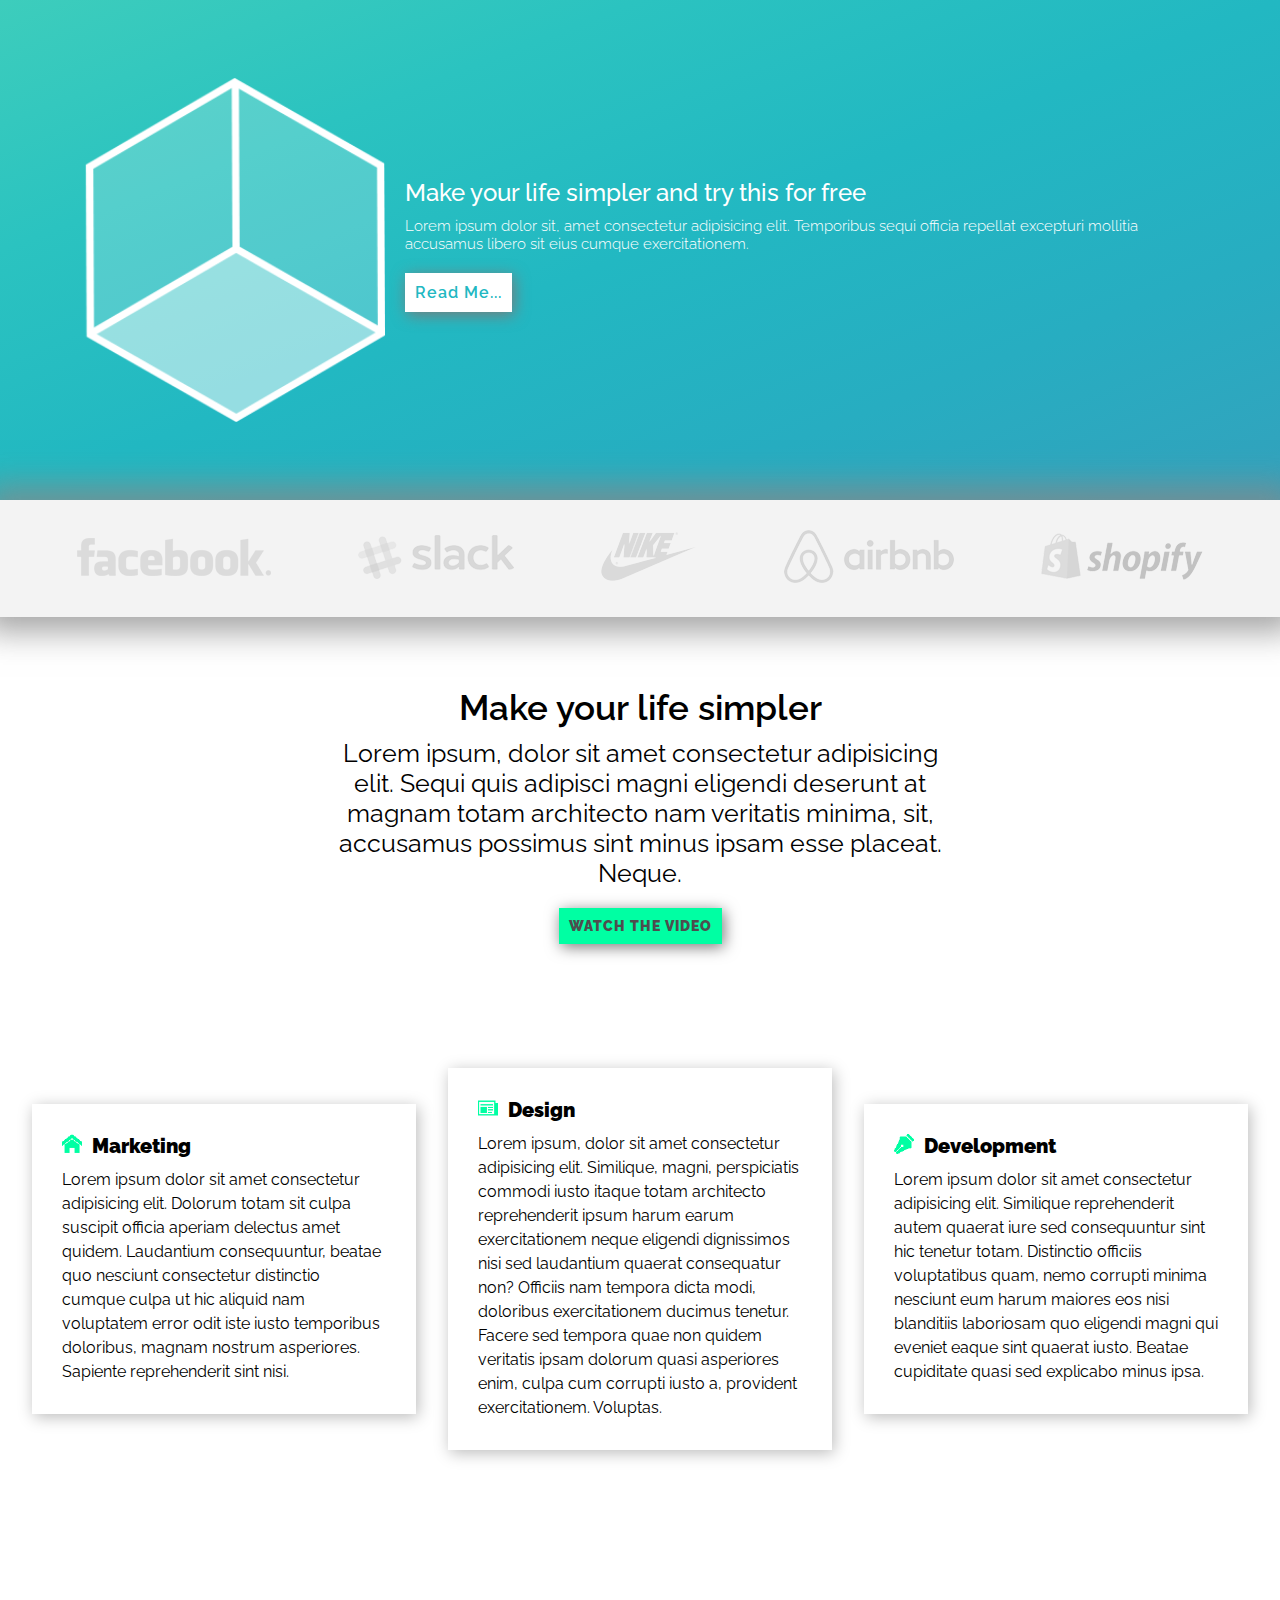
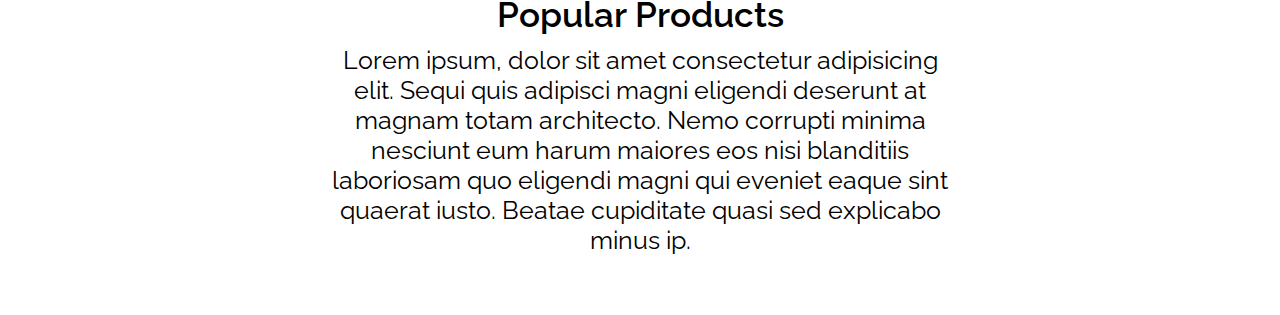
==== index.html @ bd908bde "teahoo" ====
<!DOCTYPE html>
<html lang="en">
  <head>
    <meta charset="UTF-8" />
    <meta name="viewport" content="width=device-width, initial-scale=1.0" />
    <meta http-equiv="X-UA-Compatible" content="ie=edge" />
    <link rel="stylesheet" href="css/style.css" />
    <link
      href="https://fonts.googleapis.com/css?family=Raleway:300,400,400i,500"
      rel="stylesheet"
    />
    <title>Projekt Cube</title>
  </head>
  <body>
    <header class="container-fluid header-main-fluid">
      <div class="container header-main">
        <img src="img/cube.png" alt="Cube" />
        <div class="inner-main">
          <h2>Make your life simpler and try this for free</h2>
          <p>
            Lorem ipsum dolor sit, amet consectetur adipisicing elit. Temporibus
            sequi officia repellat excepturi mollitia accusamus libero sit eius
            cumque exercitationem.
          </p>
          <a href="#">Read Me...</a>
        </div>
      </div>
    </header>

    <section class="adv">
        <a href="#">
          <img src="img/client_1.png" alt="logo1" />
        </a>
        <a href="#">
          <img src="img/client_2.png" alt="logo2" />
        </a>
        <a href="#">
          <img src="img/client_3.png" alt="logo3" />
        </a>
        <a href="#">
          <img src="img/client_4.png" alt="logo4" />
        </a>
        <a href="#">
          <img src="img/client_5.png" alt="logo5" />
        </a>
    </section>

    <section class="bio">
      <div>
        <h2>Make your life simpler</h2>
        <p>
          Lorem ipsum, dolor sit amet consectetur adipisicing elit. Sequi quis adipisci magni eligendi deserunt at magnam totam architecto nam veritatis minima, sit, accusamus possimus sint minus ipsam esse placeat. Neque.
        </p>
        <a href="#">Watch the video</a>
      </div>
    </section>

    <section class="posts">
      <div>
        <img src="icons/SVG/home.png" alt="home">
        <h2>Marketing</h2>
        <p>Lorem ipsum dolor sit amet consectetur adipisicing elit. Dolorum totam sit culpa suscipit officia aperiam delectus amet quidem. Laudantium consequuntur, beatae quo nesciunt consectetur distinctio cumque culpa ut hic aliquid nam voluptatem error odit iste iusto temporibus doloribus, magnam nostrum asperiores. Sapiente reprehenderit sint nisi.
        </p>
      </div>
      <div>
        <img src="icons/SVG/newspaper.png" alt="gazeta">
        <h2>Design</h2>
        <p>Lorem ipsum, dolor sit amet consectetur adipisicing elit. Similique, magni, perspiciatis commodi iusto itaque totam architecto reprehenderit ipsum harum earum exercitationem neque eligendi dignissimos nisi sed laudantium quaerat consequatur non? Officiis nam tempora dicta modi, doloribus exercitationem ducimus tenetur. Facere sed tempora quae non quidem veritatis ipsam dolorum quasi asperiores enim, culpa cum corrupti iusto a, provident exercitationem. Voluptas.
        </p>
      </div>
      <div>
        <img src="icons/SVG/pen.png" alt="pioro">
        <h2>Development</h2>
        <p>Lorem ipsum dolor sit amet consectetur adipisicing elit. Similique reprehenderit autem quaerat iure sed consequuntur sint hic tenetur totam. Distinctio officiis voluptatibus quam, nemo corrupti minima nesciunt eum harum maiores eos nisi blanditiis laboriosam quo eligendi magni qui eveniet eaque sint quaerat iusto. Beatae cupiditate quasi sed explicabo minus ipsa.
        </p>
      </div>
    </section>

    <section class="products">
      <div>
        <h2>Popular Products</h2>
        <p>
          Lorem ipsum, dolor sit amet consectetur adipisicing elit. Sequi quis adipisci magni eligendi deserunt at magnam totam architecto. Nemo corrupti minima nesciunt eum harum maiores eos nisi blanditiis laboriosam quo eligendi magni qui eveniet eaque sint quaerat iusto. Beatae cupiditate quasi sed explicabo minus ip.
        </p>
      </div>
    </section>
  </body>
</html>
---- css/style.css ----
* {
  margin: 0;
  padding: 0;
  -webkit-box-sizing: border-box;
          box-sizing: border-box;
}

.container-fluid {
  width: 100%;
}

.container {
  width: 100%;
  margin: 0 auto;
}

.hidden-xs {
  display: none;
}

.header-main-fluid {
  width: 100%;
  background-image: -webkit-gradient(linear, left top, right bottom, from(#3dcdbc), color-stop(#2bc3c0), color-stop(#22b8c2), color-stop(#27adc1), to(#33a2bd));
  background-image: linear-gradient(to right bottom, #3dcdbc, #2bc3c0, #22b8c2, #27adc1, #33a2bd);
}

.header-main {
  display: -webkit-box;
  display: -ms-flexbox;
  display: flex;
  -webkit-box-orient: vertical;
  -webkit-box-direction: normal;
      -ms-flex-direction: column;
          flex-direction: column;
  -webkit-box-align: center;
      -ms-flex-align: center;
          align-items: center;
  -webkit-box-pack: center;
      -ms-flex-pack: center;
          justify-content: center;
  padding: 0 15px;
}

.header-main img {
  width: 80%;
  max-width: 300px;
}

.header-main .inner-main {
  display: -webkit-box;
  display: -ms-flexbox;
  display: flex;
  -webkit-box-orient: vertical;
  -webkit-box-direction: normal;
      -ms-flex-direction: column;
          flex-direction: column;
  -webkit-box-align: center;
      -ms-flex-align: center;
          align-items: center;
}

.header-main .inner-main > h2 {
  margin-top: 10px;
  font-family: "Raleway", sans-serif;
  color: white;
  text-align: center;
  font-weight: 500;
  font-size: 24px;
}

.header-main .inner-main > p {
  margin-top: 10px;
  font-family: "Raleway", sans-serif;
  color: white;
  text-align: center;
  font-weight: 300;
  font-size: 15px;
}

.header-main .inner-main > a {
  display: inline-block;
  margin-bottom: 20px;
  padding: 10px;
  text-decoration: none;
  font-family: "Raleway", sans-serif;
  font-weight: 600;
  letter-spacing: 1px;
  background-color: white;
  color: #22b8c2;
  margin-top: 20px;
  -webkit-box-shadow: 2px 3px 15px 0px #7a7a7a;
          box-shadow: 2px 3px 15px 0px #7a7a7a;
  -webkit-transition: 0s;
  transition: 0s;
}

.adv {
  background-color: #f3f3f3;
  display: -webkit-box;
  display: -ms-flexbox;
  display: flex;
  -webkit-box-orient: horizontal;
  -webkit-box-direction: normal;
      -ms-flex-direction: row;
          flex-direction: row;
  -ms-flex-wrap: wrap;
      flex-wrap: wrap;
  -webkit-box-pack: space-evenly;
      -ms-flex-pack: space-evenly;
          justify-content: space-evenly;
  -webkit-box-align: center;
      -ms-flex-align: center;
          align-items: center;
  padding: 20px 0px;
  -webkit-box-shadow: 0px 0px 30px 15px rgba(136, 136, 136, 0.75);
          box-shadow: 0px 0px 30px 15px rgba(136, 136, 136, 0.75);
}

.adv > a {
  text-decoration: none;
  -webkit-transition: 0.2s;
  transition: 0.2s;
  padding: 10px;
  border-radius: 5px;
}

.bio > div {
  display: -webkit-box;
  display: -ms-flexbox;
  display: flex;
  -webkit-box-orient: vertical;
  -webkit-box-direction: normal;
      -ms-flex-direction: column;
          flex-direction: column;
  -webkit-box-pack: center;
      -ms-flex-pack: center;
          justify-content: center;
  -webkit-box-align: center;
      -ms-flex-align: center;
          align-items: center;
  background-color: transparent;
  margin: 60px 80px;
}

.bio > div > h2 {
  margin-top: 10px;
  font-family: "Raleway", sans-serif;
  color: black;
  text-align: center;
  font-weight: 600;
  font-size: 18px;
}

.bio > div > p {
  margin-top: 10px;
  font-family: "Raleway", sans-serif;
  color: black;
  text-align: center;
  font-weight: 400;
  font-size: 12px;
}

.bio > div > a {
  display: inline-block;
  margin-bottom: 20px;
  padding: 10px;
  text-decoration: none;
  font-family: "Raleway", sans-serif;
  font-weight: 1000;
  letter-spacing: 1px;
  font-size: 14px;
  background-color: #00ffa3;
  color: #4e4e4e;
  margin-top: 20px;
  text-transform: uppercase;
  -webkit-box-shadow: 2px 3px 15px 0px #7a7a7a;
          box-shadow: 2px 3px 15px 0px #7a7a7a;
  text-align: center;
  -webkit-transition: 0s;
  transition: 0s;
}

.posts {
  display: -webkit-box;
  display: -ms-flexbox;
  display: flex;
  -webkit-box-orient: vertical;
  -webkit-box-direction: normal;
      -ms-flex-direction: column;
          flex-direction: column;
  -webkit-box-pack: justify;
      -ms-flex-pack: justify;
          justify-content: space-between;
  -webkit-box-align: center;
      -ms-flex-align: center;
          align-items: center;
}

.posts div {
  display: -webkit-box;
  display: -ms-flexbox;
  display: flex;
  -webkit-box-orient: horizontal;
  -webkit-box-direction: normal;
      -ms-flex-direction: row;
          flex-direction: row;
  -ms-flex-wrap: wrap;
      flex-wrap: wrap;
  width: 80%;
  padding: 30px 30px;
  margin-bottom: 30px;
  background-color: white;
  -webkit-box-shadow: 2px 3px 15px 0px #bbbbbb;
          box-shadow: 2px 3px 15px 0px #bbbbbb;
}

.posts div img {
  height: 20px;
  margin-right: 10px;
  color: #00ffa3;
}

.posts div h2 {
  font-size: 20px;
  font-family: "Raleway", sans-serif;
  font-weight: 1000;
}

.posts div p {
  font-size: 12px;
  font-family: "Raleway", sans-serif;
  font-weight: 400;
  margin-top: 10px;
  line-height: 24px;
}

.products div {
  display: -webkit-box;
  display: -ms-flexbox;
  display: flex;
  -webkit-box-orient: vertical;
  -webkit-box-direction: normal;
      -ms-flex-direction: column;
          flex-direction: column;
  -webkit-box-pack: center;
      -ms-flex-pack: center;
          justify-content: center;
  -webkit-box-align: center;
      -ms-flex-align: center;
          align-items: center;
  background-color: white;
  margin: 60px 80px;
}

.products div h2 {
  margin-top: 10px;
  font-family: "Raleway", sans-serif;
  color: black;
  text-align: center;
  font-weight: 600;
  font-size: 18px;
}

.products div p {
  margin-top: 10px;
  font-family: "Raleway", sans-serif;
  color: black;
  text-align: center;
  font-weight: 400;
  font-size: 12px;
}

@media (min-width: 576px) {
  .container {
    width: 540px;
  }
  .hidden-xs {
    display: block;
  }
  .hidden-sm {
    display: none;
  }
}

@media (min-width: 768px) {
  .container {
    width: 720px;
  }
  .hidden-sm {
    display: block;
  }
  .hidden-md {
    display: none;
  }
}

@media (min-width: 992px) {
  .container {
    width: 960px;
  }
  .hidden-md {
    display: block;
  }
  .hidden-lg {
    display: none;
  }
  .header-main {
    display: -webkit-box;
    display: -ms-flexbox;
    display: flex;
    -webkit-box-orient: horizontal;
    -webkit-box-direction: normal;
        -ms-flex-direction: row;
            flex-direction: row;
    -webkit-box-align: center;
        -ms-flex-align: center;
            align-items: center;
    -webkit-box-pack: center;
        -ms-flex-pack: center;
            justify-content: center;
    padding: 0 15px;
    height: 500px;
  }
  .header-main .inner-main {
    -webkit-box-align: start;
        -ms-flex-align: start;
            align-items: flex-start;
    margin-left: 20px;
  }
  .header-main .inner-main p {
    text-align: left;
  }
  .header-main .inner-main a {
    -webkit-transition: 0.5s;
    transition: 0.5s;
  }
  .header-main .inner-main a:hover {
    background-color: antiquewhite;
  }
  .adv a:hover {
    background-color: #bbb9b9;
  }
  .bio div {
    margin: 10px 120px;
    padding: 50px 200px;
  }
  .bio div h2 {
    font-size: 35px;
  }
  .bio div p {
    font-size: 25px;
  }
  .bio div a {
    -webkit-transition: 0.5s;
    transition: 0.5s;
  }
  .bio div a:hover {
    background-color: #01c27e;
  }
  .posts {
    -webkit-box-orient: horizontal;
    -webkit-box-direction: normal;
        -ms-flex-direction: row;
            flex-direction: row;
    -webkit-box-pack: space-evenly;
        -ms-flex-pack: space-evenly;
            justify-content: space-evenly;
    height: 500px;
  }
  .posts div {
    width: 30%;
    -webkit-transition: 0.5s;
    transition: 0.5s;
  }
  .posts div p {
    font-size: 16px;
  }
  .posts div:hover {
    margin-bottom: -30px;
  }
  .products div {
    margin: 10px 120px;
    padding: 50px 200px;
  }
  .products div h2 {
    font-size: 35px;
  }
  .products div p {
    font-size: 25px;
  }
}

@media (min-width: 1200px) {
  .container {
    width: 1140px;
  }
  .hidden-lg {
    display: block;
  }
  .hidden-xl {
    display: none;
  }
}
/*# sourceMappingURL=style.css.map */
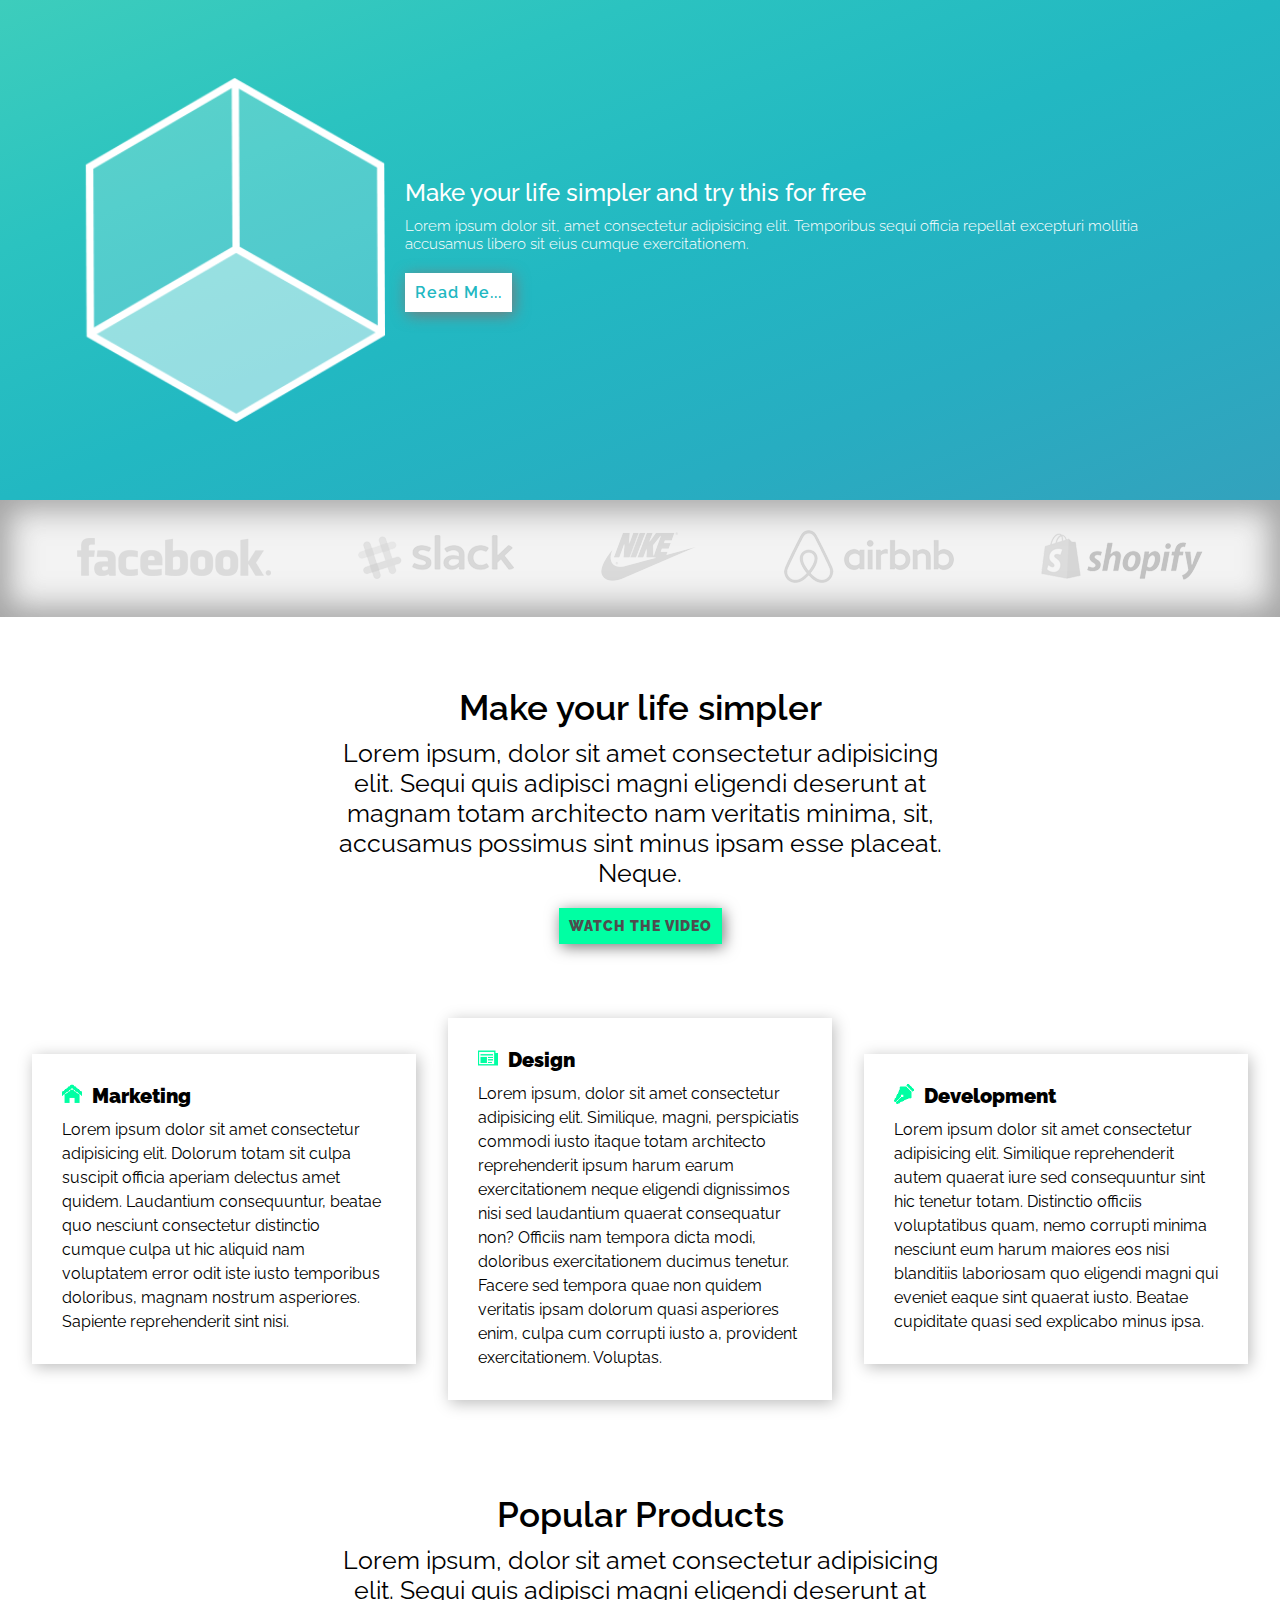
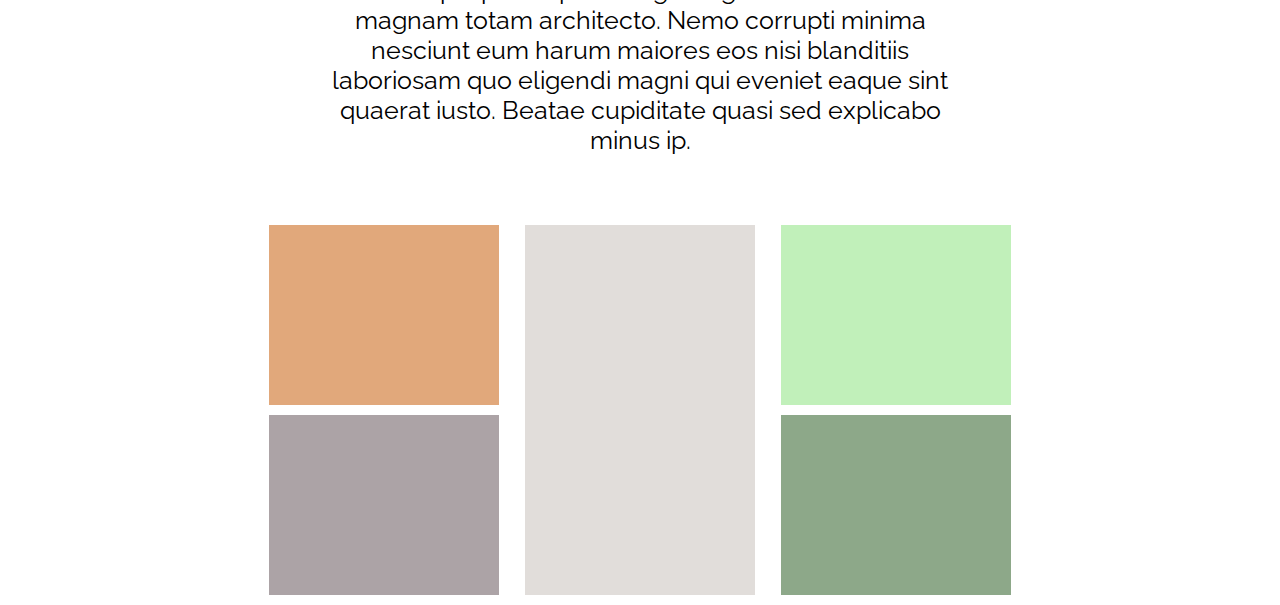
==== commit 97cb3461: "yea done" ====
--- a/index.html
+++ b/index.html
@@ -84,5 +84,21 @@
         </p>
       </div>
     </section>
+
+    <section class="container-fluid gallery">
+      <div class="pallets">
+        <div class="sidepictures">
+          <div class="pic1"></div>
+          <div class="pic2"></div>
+        </div>
+        <div class="centerpicture">
+          <div class="pic5"></div>
+        </div>
+        <div class="sidepictures">
+          <div class="pic3"></div>
+          <div class="pic4"></div>
+        </div>
+      </div>
+    </section>
   </body>
 </html>
--- a/css/style.css
+++ b/css/style.css
@@ -112,8 +112,8 @@
       -ms-flex-align: center;
           align-items: center;
   padding: 20px 0px;
-  -webkit-box-shadow: 0px 0px 30px 15px rgba(136, 136, 136, 0.75);
-          box-shadow: 0px 0px 30px 15px rgba(136, 136, 136, 0.75);
+  -webkit-box-shadow: inset 0px 0px 30px 10px rgba(136, 136, 136, 0.75);
+          box-shadow: inset 0px 0px 30px 10px rgba(136, 136, 136, 0.75);
 }
 
 .adv > a {
@@ -249,7 +249,7 @@
       -ms-flex-align: center;
           align-items: center;
   background-color: white;
-  margin: 60px 80px;
+  margin: 20px 80px;
 }
 
 .products div h2 {
@@ -268,6 +268,99 @@
   text-align: center;
   font-weight: 400;
   font-size: 12px;
+}
+
+.gallery {
+  display: -webkit-box;
+  display: -ms-flexbox;
+  display: flex;
+  -webkit-box-pack: center;
+      -ms-flex-pack: center;
+          justify-content: center;
+  -webkit-box-align: center;
+      -ms-flex-align: center;
+          align-items: center;
+}
+
+.gallery .pallets {
+  display: -webkit-box;
+  display: -ms-flexbox;
+  display: flex;
+  -webkit-box-orient: vertical;
+  -webkit-box-direction: normal;
+      -ms-flex-direction: column;
+          flex-direction: column;
+  -webkit-box-pack: center;
+      -ms-flex-pack: center;
+          justify-content: center;
+  -webkit-box-align: center;
+      -ms-flex-align: center;
+          align-items: center;
+  width: 100%;
+}
+
+.gallery .pallets .sidepictures {
+  display: -webkit-box;
+  display: -ms-flexbox;
+  display: flex;
+  -webkit-box-orient: horizontal;
+  -webkit-box-direction: normal;
+      -ms-flex-direction: row;
+          flex-direction: row;
+  -webkit-box-pack: justify;
+      -ms-flex-pack: justify;
+          justify-content: space-between;
+  -ms-flex-wrap: wrap;
+      flex-wrap: wrap;
+  -webkit-box-align: center;
+      -ms-flex-align: center;
+          align-items: center;
+  width: 80%;
+  margin-bottom: 10px;
+  margin-top: 10px;
+}
+
+.gallery .pallets .sidepictures .pic1 {
+  height: 80px;
+  width: 45%;
+  background-color: #e1a87b;
+}
+
+.gallery .pallets .sidepictures .pic2 {
+  height: 80px;
+  width: 45%;
+  background-color: #aca3a6;
+}
+
+.gallery .pallets .sidepictures .pic3 {
+  height: 80px;
+  width: 45%;
+  background-color: #c1f0ba;
+}
+
+.gallery .pallets .sidepictures .pic4 {
+  height: 80px;
+  width: 45%;
+  background-color: #8da889;
+}
+
+.gallery .pallets .centerpicture {
+  display: -webkit-box;
+  display: -ms-flexbox;
+  display: flex;
+  -webkit-box-pack: center;
+      -ms-flex-pack: center;
+          justify-content: center;
+  -webkit-box-align: center;
+      -ms-flex-align: center;
+          align-items: center;
+  width: 80%;
+}
+
+.gallery .pallets .centerpicture .pic5 {
+  width: 45%;
+  height: 200px;
+  background-color: #e1ddda;
 }
 
 @media (min-width: 576px) {
@@ -291,6 +384,31 @@
   }
   .hidden-md {
     display: none;
+  }
+  .gallery .pallets .sidepictures {
+    -webkit-box-pack: space-evenly;
+        -ms-flex-pack: space-evenly;
+            justify-content: space-evenly;
+  }
+  .gallery .pallets .sidepictures .pic1 {
+    width: 30%;
+    height: 120px;
+  }
+  .gallery .pallets .sidepictures .pic2 {
+    width: 30%;
+    height: 120px;
+  }
+  .gallery .pallets .sidepictures .pic3 {
+    width: 30%;
+    height: 120px;
+  }
+  .gallery .pallets .sidepictures .pic4 {
+    width: 30%;
+    height: 120px;
+  }
+  .gallery .pallets .centerpicture .pic5 {
+    width: 30%;
+    height: 240px;
   }
 }
 
@@ -365,7 +483,7 @@
     -webkit-box-pack: space-evenly;
         -ms-flex-pack: space-evenly;
             justify-content: space-evenly;
-    height: 500px;
+    height: 400px;
   }
   .posts div {
     width: 30%;
@@ -388,6 +506,47 @@
   .products div p {
     font-size: 25px;
   }
+  .gallery .pallets {
+    -webkit-box-orient: horizontal;
+    -webkit-box-direction: normal;
+        -ms-flex-direction: row;
+            flex-direction: row;
+    -webkit-box-pack: justify;
+        -ms-flex-pack: justify;
+            justify-content: space-between;
+    width: 60%;
+  }
+  .gallery .pallets .sidepictures {
+    -webkit-box-orient: vertical;
+    -webkit-box-direction: normal;
+        -ms-flex-direction: column;
+            flex-direction: column;
+    -webkit-box-pack: justify;
+        -ms-flex-pack: justify;
+            justify-content: space-between;
+  }
+  .gallery .pallets .sidepictures .pic1 {
+    width: 90%;
+    height: 180px;
+    margin-bottom: 10px;
+  }
+  .gallery .pallets .sidepictures .pic2 {
+    width: 90%;
+    height: 180px;
+  }
+  .gallery .pallets .sidepictures .pic3 {
+    width: 90%;
+    height: 180px;
+    margin-bottom: 10px;
+  }
+  .gallery .pallets .sidepictures .pic4 {
+    width: 90%;
+    height: 180px;
+  }
+  .gallery .pallets .centerpicture .pic5 {
+    width: 90%;
+    height: 370px;
+  }
 }
 
 @media (min-width: 1200px) {
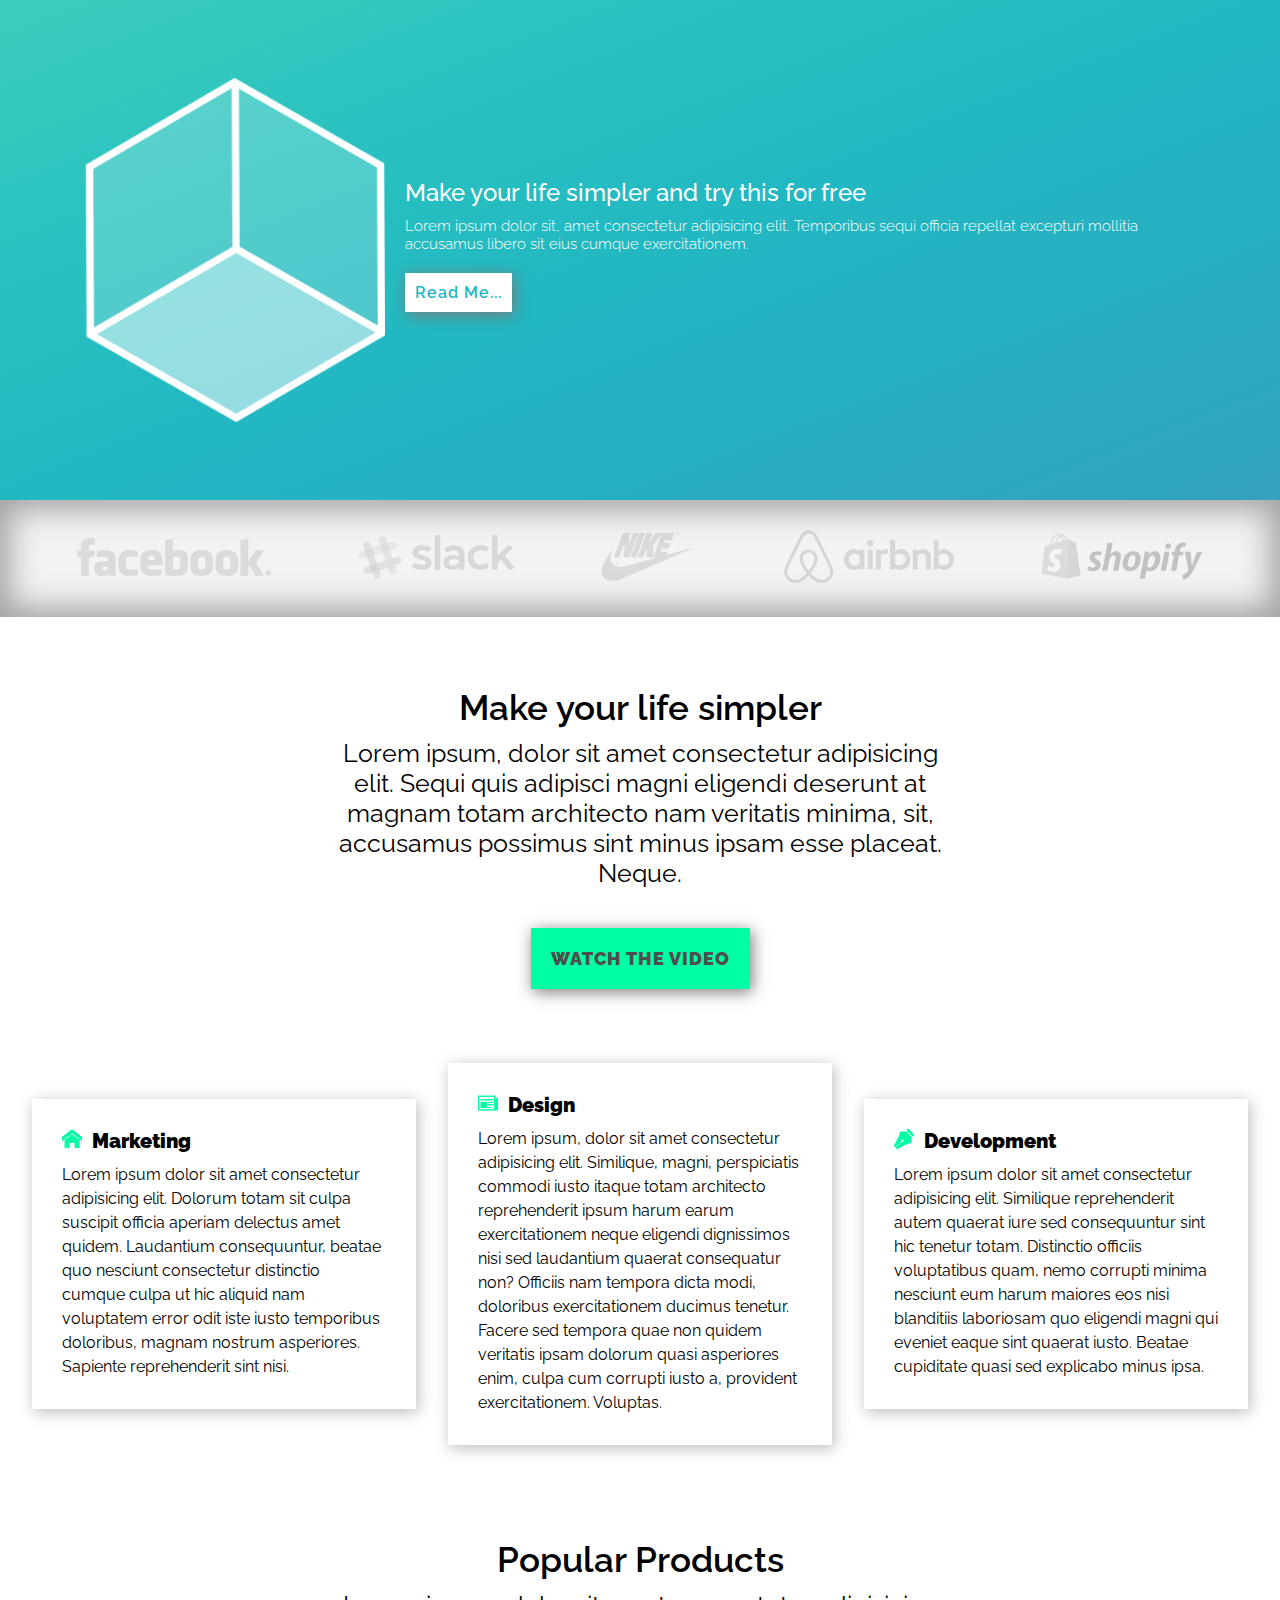
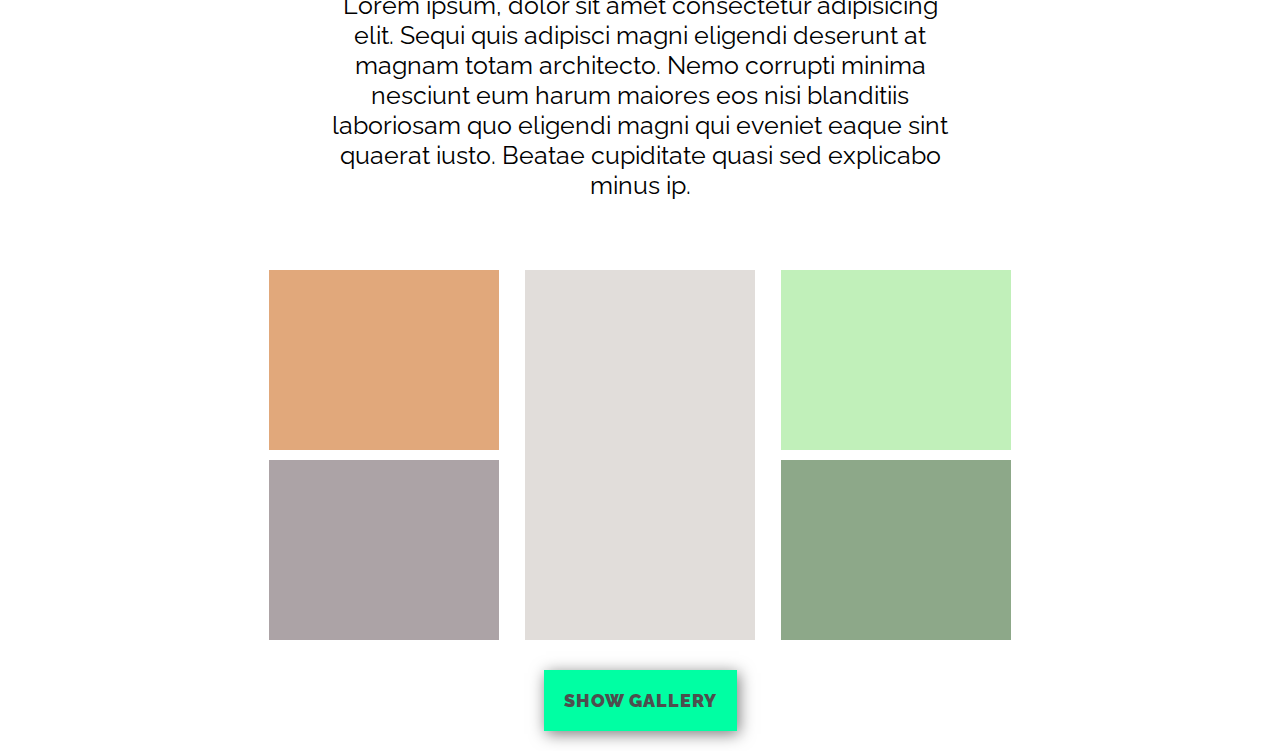
==== commit 83dd3fcc: "muah" ====
--- a/index.html
+++ b/index.html
@@ -12,6 +12,7 @@
     <title>Projekt Cube</title>
   </head>
   <body>
+    <!-- HEADER -->
     <header class="container-fluid header-main-fluid">
       <div class="container header-main">
         <img src="img/cube.png" alt="Cube" />
@@ -27,64 +28,95 @@
       </div>
     </header>
 
+    <!-- ADVERTISEMENT -->
     <section class="adv">
-        <a href="#">
-          <img src="img/client_1.png" alt="logo1" />
-        </a>
-        <a href="#">
-          <img src="img/client_2.png" alt="logo2" />
-        </a>
-        <a href="#">
-          <img src="img/client_3.png" alt="logo3" />
-        </a>
-        <a href="#">
-          <img src="img/client_4.png" alt="logo4" />
-        </a>
-        <a href="#">
-          <img src="img/client_5.png" alt="logo5" />
-        </a>
+      <a href="#">
+        <img src="img/client_1.png" alt="logo1" />
+      </a>
+      <a href="#">
+        <img src="img/client_2.png" alt="logo2" />
+      </a>
+      <a href="#">
+        <img src="img/client_3.png" alt="logo3" />
+      </a>
+      <a href="#">
+        <img src="img/client_4.png" alt="logo4" />
+      </a>
+      <a href="#">
+        <img src="img/client_5.png" alt="logo5" />
+      </a>
     </section>
 
+    <!-- BIO -->
     <section class="bio">
       <div>
         <h2>Make your life simpler</h2>
         <p>
-          Lorem ipsum, dolor sit amet consectetur adipisicing elit. Sequi quis adipisci magni eligendi deserunt at magnam totam architecto nam veritatis minima, sit, accusamus possimus sint minus ipsam esse placeat. Neque.
+          Lorem ipsum, dolor sit amet consectetur adipisicing elit. Sequi quis
+          adipisci magni eligendi deserunt at magnam totam architecto nam
+          veritatis minima, sit, accusamus possimus sint minus ipsam esse
+          placeat. Neque.
         </p>
-        <a href="#">Watch the video</a>
+        <a href="#">WATCH THE VIDEO</a>
       </div>
     </section>
 
+    <!-- POSTS -->
     <section class="posts">
       <div>
-        <img src="icons/SVG/home.png" alt="home">
+        <img src="icons/SVG/home.png" alt="home" />
         <h2>Marketing</h2>
-        <p>Lorem ipsum dolor sit amet consectetur adipisicing elit. Dolorum totam sit culpa suscipit officia aperiam delectus amet quidem. Laudantium consequuntur, beatae quo nesciunt consectetur distinctio cumque culpa ut hic aliquid nam voluptatem error odit iste iusto temporibus doloribus, magnam nostrum asperiores. Sapiente reprehenderit sint nisi.
+        <p>
+          Lorem ipsum dolor sit amet consectetur adipisicing elit. Dolorum totam
+          sit culpa suscipit officia aperiam delectus amet quidem. Laudantium
+          consequuntur, beatae quo nesciunt consectetur distinctio cumque culpa
+          ut hic aliquid nam voluptatem error odit iste iusto temporibus
+          doloribus, magnam nostrum asperiores. Sapiente reprehenderit sint
+          nisi.
         </p>
       </div>
       <div>
-        <img src="icons/SVG/newspaper.png" alt="gazeta">
+        <img src="icons/SVG/newspaper.png" alt="gazeta" />
         <h2>Design</h2>
-        <p>Lorem ipsum, dolor sit amet consectetur adipisicing elit. Similique, magni, perspiciatis commodi iusto itaque totam architecto reprehenderit ipsum harum earum exercitationem neque eligendi dignissimos nisi sed laudantium quaerat consequatur non? Officiis nam tempora dicta modi, doloribus exercitationem ducimus tenetur. Facere sed tempora quae non quidem veritatis ipsam dolorum quasi asperiores enim, culpa cum corrupti iusto a, provident exercitationem. Voluptas.
+        <p>
+          Lorem ipsum, dolor sit amet consectetur adipisicing elit. Similique,
+          magni, perspiciatis commodi iusto itaque totam architecto
+          reprehenderit ipsum harum earum exercitationem neque eligendi
+          dignissimos nisi sed laudantium quaerat consequatur non? Officiis nam
+          tempora dicta modi, doloribus exercitationem ducimus tenetur. Facere
+          sed tempora quae non quidem veritatis ipsam dolorum quasi asperiores
+          enim, culpa cum corrupti iusto a, provident exercitationem. Voluptas.
         </p>
       </div>
       <div>
-        <img src="icons/SVG/pen.png" alt="pioro">
+        <img src="icons/SVG/pen.png" alt="pioro" />
         <h2>Development</h2>
-        <p>Lorem ipsum dolor sit amet consectetur adipisicing elit. Similique reprehenderit autem quaerat iure sed consequuntur sint hic tenetur totam. Distinctio officiis voluptatibus quam, nemo corrupti minima nesciunt eum harum maiores eos nisi blanditiis laboriosam quo eligendi magni qui eveniet eaque sint quaerat iusto. Beatae cupiditate quasi sed explicabo minus ipsa.
+        <p>
+          Lorem ipsum dolor sit amet consectetur adipisicing elit. Similique
+          reprehenderit autem quaerat iure sed consequuntur sint hic tenetur
+          totam. Distinctio officiis voluptatibus quam, nemo corrupti minima
+          nesciunt eum harum maiores eos nisi blanditiis laboriosam quo eligendi
+          magni qui eveniet eaque sint quaerat iusto. Beatae cupiditate quasi
+          sed explicabo minus ipsa.
         </p>
       </div>
     </section>
 
+    <!-- PRODUCTS -->
     <section class="products">
       <div>
         <h2>Popular Products</h2>
         <p>
-          Lorem ipsum, dolor sit amet consectetur adipisicing elit. Sequi quis adipisci magni eligendi deserunt at magnam totam architecto. Nemo corrupti minima nesciunt eum harum maiores eos nisi blanditiis laboriosam quo eligendi magni qui eveniet eaque sint quaerat iusto. Beatae cupiditate quasi sed explicabo minus ip.
+          Lorem ipsum, dolor sit amet consectetur adipisicing elit. Sequi quis
+          adipisci magni eligendi deserunt at magnam totam architecto. Nemo
+          corrupti minima nesciunt eum harum maiores eos nisi blanditiis
+          laboriosam quo eligendi magni qui eveniet eaque sint quaerat iusto.
+          Beatae cupiditate quasi sed explicabo minus ip.
         </p>
       </div>
     </section>
 
+    <!-- GALLERY -->
     <section class="container-fluid gallery">
       <div class="pallets">
         <div class="sidepictures">
@@ -99,6 +131,7 @@
           <div class="pic4"></div>
         </div>
       </div>
+      <a href="#">SHOW GALLERY</a>
     </section>
   </body>
 </html>
--- a/css/style.css
+++ b/css/style.css
@@ -158,12 +158,13 @@
   text-align: center;
   font-weight: 400;
   font-size: 12px;
+  margin-bottom: 20px;
 }
 
 .bio > div > a {
   display: inline-block;
   margin-bottom: 20px;
-  padding: 10px;
+  padding: 8px;
   text-decoration: none;
   font-family: "Raleway", sans-serif;
   font-weight: 1000;
@@ -274,6 +275,10 @@
   display: -webkit-box;
   display: -ms-flexbox;
   display: flex;
+  -webkit-box-orient: vertical;
+  -webkit-box-direction: normal;
+      -ms-flex-direction: column;
+          flex-direction: column;
   -webkit-box-pack: center;
       -ms-flex-pack: center;
           justify-content: center;
@@ -361,6 +366,26 @@
   width: 45%;
   height: 200px;
   background-color: #e1ddda;
+}
+
+.gallery > a {
+  display: inline-block;
+  margin-bottom: 20px;
+  padding: 18px;
+  text-decoration: none;
+  font-family: "Raleway", sans-serif;
+  font-weight: 1000;
+  letter-spacing: 1px;
+  font-size: 14px;
+  background-color: #00ffa3;
+  color: #4e4e4e;
+  margin-top: 20px;
+  text-transform: uppercase;
+  -webkit-box-shadow: 2px 3px 15px 0px #7a7a7a;
+          box-shadow: 2px 3px 15px 0px #7a7a7a;
+  text-align: center;
+  -webkit-transition: 0s;
+  transition: 0s;
 }
 
 @media (min-width: 576px) {
@@ -471,6 +496,8 @@
   .bio div a {
     -webkit-transition: 0.5s;
     transition: 0.5s;
+    padding: 20px;
+    font-size: 18px;
   }
   .bio div a:hover {
     background-color: #01c27e;
@@ -547,6 +574,15 @@
     width: 90%;
     height: 370px;
   }
+  .gallery a {
+    -webkit-transition: 0.5s;
+    transition: 0.5s;
+    padding: 20px;
+    font-size: 18px;
+  }
+  .gallery a:hover {
+    background-color: #01c27e;
+  }
 }
 
 @media (min-width: 1200px) {
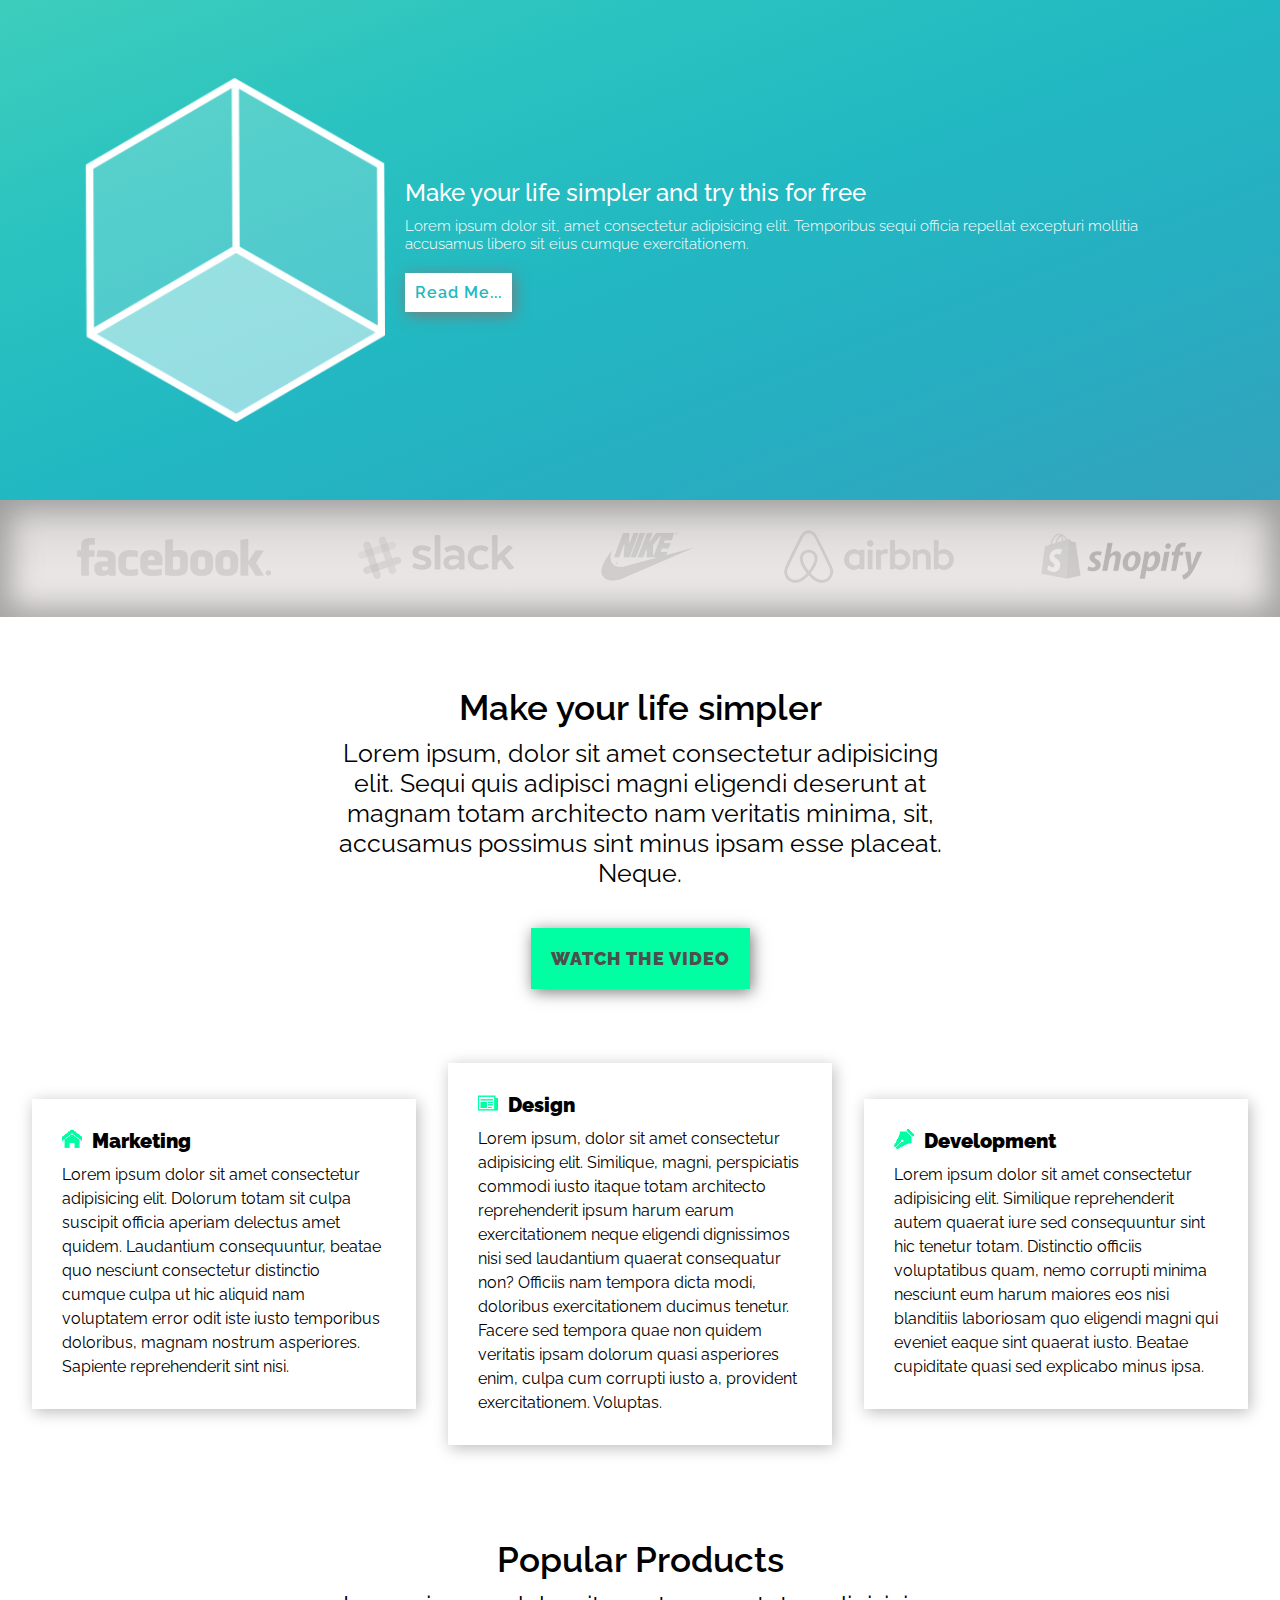
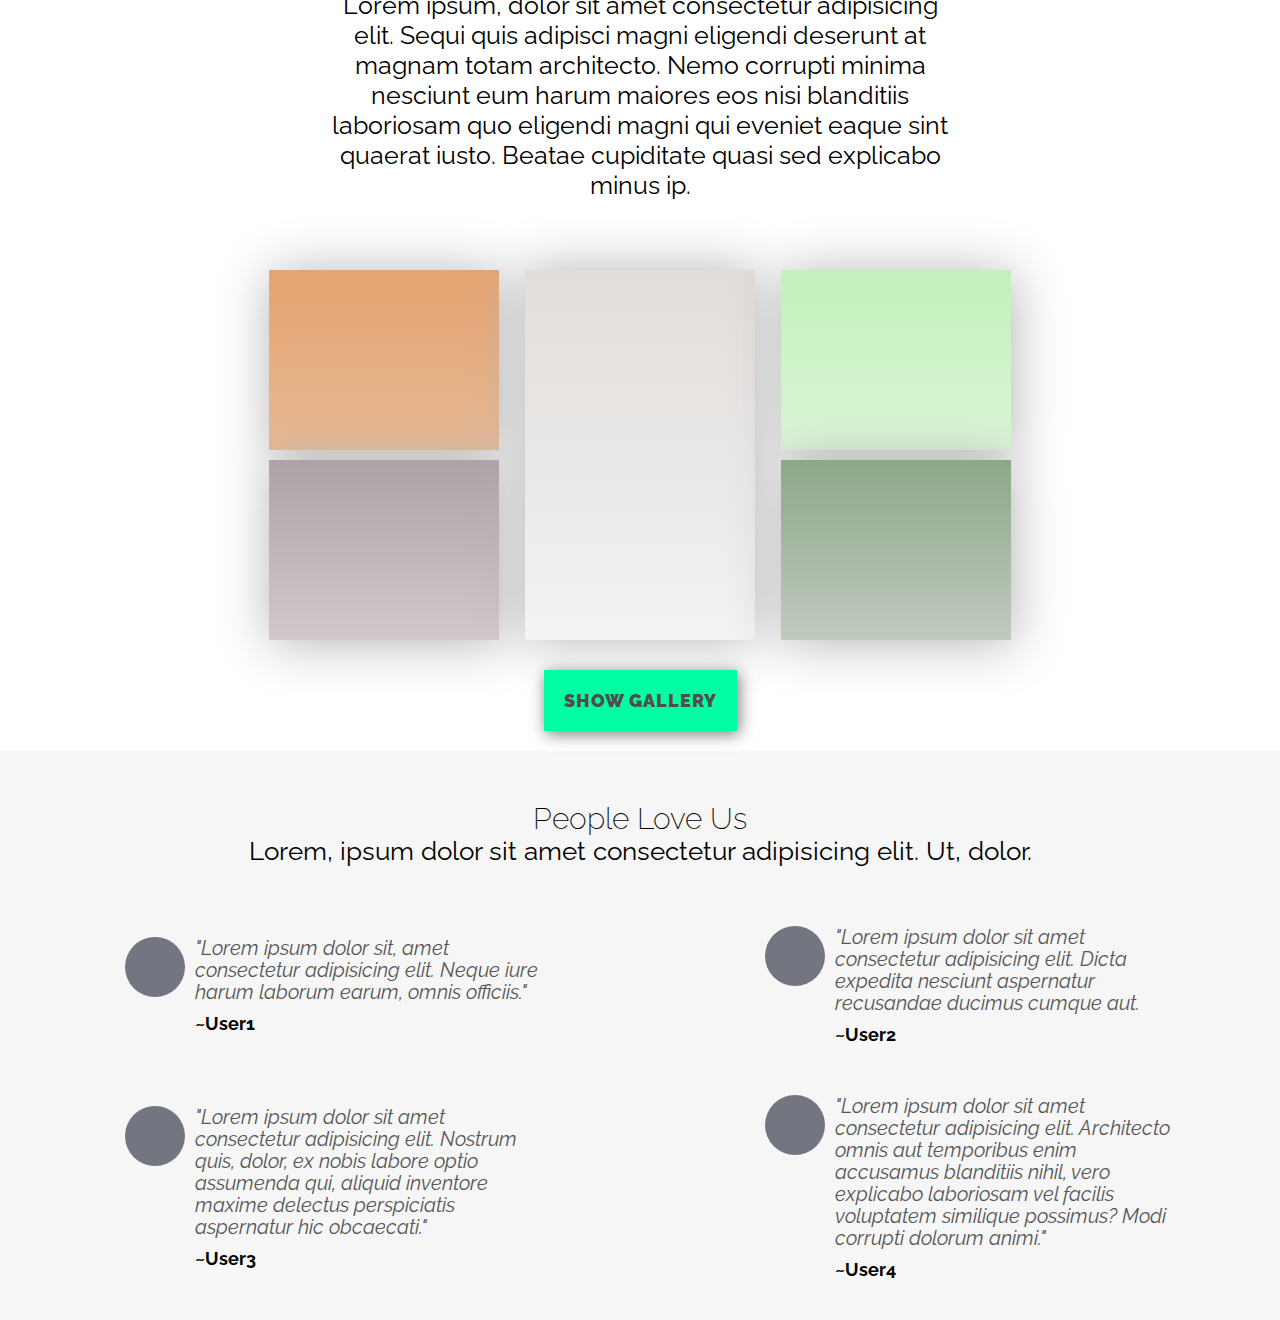
==== commit 26183456: "q" ====
--- a/index.html
+++ b/index.html
@@ -133,5 +133,54 @@
       </div>
       <a href="#">SHOW GALLERY</a>
     </section>
+
+    <!-- PEOPLE LOVE US -->
+    <section class="container-fluid note">
+      <div class="napis">
+        <h2>People Love Us</h2>
+        <p>
+          Lorem, ipsum dolor sit amet consectetur adipisicing elit. Ut, dolor.
+        </p>
+      </div>
+      <div class="zbior">
+        <div class="cytat">
+          <div class="profile"></div>
+          <div class="tekst">
+            <article class="komentarz">
+              "Lorem ipsum dolor sit, amet consectetur adipisicing elit. Neque
+              iure harum laborum earum, omnis officiis."
+            </article>
+            <p>~User1</p>
+          </div>
+        </div>
+        <div class="cytat">
+          <div class="profile"></div>
+          <div class="tekst">
+            <article class="komentarz">
+              "Lorem ipsum dolor sit amet consectetur adipisicing elit. Dicta expedita nesciunt aspernatur recusandae ducimus cumque aut.
+            </article>
+            <p>~User2</p>
+          </div>
+        </div>
+        <div class="cytat">
+          <div class="profile"></div>
+          <div class="tekst">
+            <article class="komentarz">
+              "Lorem ipsum dolor sit amet consectetur adipisicing elit. Nostrum quis, dolor, ex nobis labore optio assumenda qui, aliquid inventore maxime delectus perspiciatis aspernatur hic obcaecati."
+            </article>
+            <p>~User3</p>
+          </div>
+        </div>
+        <div class="cytat">
+          <div class="profile"></div>
+          <div class="tekst">
+            <article class="komentarz">
+              "Lorem ipsum dolor sit amet consectetur adipisicing elit. Architecto omnis aut temporibus enim accusamus blanditiis nihil, vero explicabo laboriosam vel facilis voluptatem similique possimus? Modi corrupti dolorum animi."
+            </article>
+            <p>~User4</p>
+          </div>
+        </div>
+      </div>
+    </section>
   </body>
 </html>
--- a/css/style.css
+++ b/css/style.css
@@ -95,7 +95,9 @@
 }
 
 .adv {
-  background-color: #f3f3f3;
+  background: #d9d7d6;
+  background: -webkit-gradient(linear, left top, left bottom, from(#d9d7d6), to(#f2efed));
+  background: linear-gradient(to bottom, #d9d7d6, #f2efed);
   display: -webkit-box;
   display: -ms-flexbox;
   display: flex;
@@ -328,25 +330,41 @@
 .gallery .pallets .sidepictures .pic1 {
   height: 80px;
   width: 45%;
-  background-color: #e1a87b;
+  -webkit-box-shadow: 2px 3px 50px 0px #b3b3b3;
+          box-shadow: 2px 3px 50px 0px #b3b3b3;
+  background: #e5a471;
+  background: -webkit-gradient(linear, left top, left bottom, from(#e5a471), to(#e6b893));
+  background: linear-gradient(to bottom, #e5a471, #e6b893);
 }
 
 .gallery .pallets .sidepictures .pic2 {
   height: 80px;
   width: 45%;
-  background-color: #aca3a6;
+  -webkit-box-shadow: 2px 3px 50px 0px #b3b3b3;
+          box-shadow: 2px 3px 50px 0px #b3b3b3;
+  background: #aca3a7;
+  background: -webkit-gradient(linear, left top, left bottom, from(#aca3a7), to(#d2c9cc));
+  background: linear-gradient(to bottom, #aca3a7, #d2c9cc);
 }
 
 .gallery .pallets .sidepictures .pic3 {
   height: 80px;
   width: 45%;
-  background-color: #c1f0ba;
+  -webkit-box-shadow: 2px 3px 50px 0px #b3b3b3;
+          box-shadow: 2px 3px 50px 0px #b3b3b3;
+  background: #c2f0ba;
+  background: -webkit-gradient(linear, left top, left bottom, from(#c2f0ba), to(#daf5d6));
+  background: linear-gradient(to bottom, #c2f0ba, #daf5d6);
 }
 
 .gallery .pallets .sidepictures .pic4 {
   height: 80px;
   width: 45%;
-  background-color: #8da889;
+  -webkit-box-shadow: 2px 3px 50px 0px #b3b3b3;
+          box-shadow: 2px 3px 50px 0px #b3b3b3;
+  background: #8da889;
+  background: -webkit-gradient(linear, left top, left bottom, from(#8da889), to(#c0cabf));
+  background: linear-gradient(to bottom, #8da889, #c0cabf);
 }
 
 .gallery .pallets .centerpicture {
@@ -365,7 +383,12 @@
 .gallery .pallets .centerpicture .pic5 {
   width: 45%;
   height: 200px;
+  -webkit-box-shadow: 0px 0px 50px 0px #b3b3b3;
+          box-shadow: 0px 0px 50px 0px #b3b3b3;
   background-color: #e1ddda;
+  background: #e1ddda;
+  background: -webkit-gradient(linear, left top, left bottom, from(#e1ddda), to(#f3f3f3));
+  background: linear-gradient(to bottom, #e1ddda, #f3f3f3);
 }
 
 .gallery > a {
@@ -388,6 +411,107 @@
   transition: 0s;
 }
 
+.note {
+  background-color: #F6F6F6;
+  display: -webkit-box;
+  display: -ms-flexbox;
+  display: flex;
+  -webkit-box-orient: vertical;
+  -webkit-box-direction: normal;
+      -ms-flex-direction: column;
+          flex-direction: column;
+  -webkit-box-pack: center;
+      -ms-flex-pack: center;
+          justify-content: center;
+  padding-top: 50px;
+}
+
+.note .napis > h2 {
+  text-align: center;
+  font-size: 18px;
+  font-weight: 200;
+  font-family: "Raleway", sans-serif;
+}
+
+.note .napis > p {
+  text-align: center;
+  font-size: 12px;
+  font-weight: 400;
+  font-family: "Raleway", sans-serif;
+  margin-bottom: 50px;
+}
+
+.note .zbior {
+  display: -webkit-box;
+  display: -ms-flexbox;
+  display: flex;
+  -ms-flex-wrap: wrap;
+      flex-wrap: wrap;
+  -webkit-box-orient: vertical;
+  -webkit-box-direction: normal;
+      -ms-flex-direction: column;
+          flex-direction: column;
+  -ms-flex-pack: distribute;
+      justify-content: space-around;
+  -webkit-box-align: center;
+      -ms-flex-align: center;
+          align-items: center;
+}
+
+.note .zbior .cytat {
+  -webkit-box-sizing: border-box;
+          box-sizing: border-box;
+  display: -webkit-box;
+  display: -ms-flexbox;
+  display: flex;
+  padding: 10px;
+  width: 100%;
+  -ms-flex-wrap: wrap;
+      flex-wrap: wrap;
+  -webkit-box-pack: center;
+      -ms-flex-pack: center;
+          justify-content: center;
+  margin-bottom: 30px;
+}
+
+.note .zbior .cytat .profile {
+  height: 40px;
+  width: 40px;
+  background-color: #737581;
+  border-radius: 50%;
+}
+
+.note .zbior .cytat .tekst {
+  display: -webkit-box;
+  display: -ms-flexbox;
+  display: flex;
+  -webkit-box-orient: vertical;
+  -webkit-box-direction: normal;
+      -ms-flex-direction: column;
+          flex-direction: column;
+  font-family: "Raleway", sans-serif;
+  width: 200px;
+  color: black;
+}
+
+.note .zbior .cytat .tekst .komentarz {
+  font-size: 14px;
+  margin-left: 10px;
+  width: 200px;
+  line-height: 22px;
+  color: #555555;
+  font-style: italic;
+  margin-bottom: 10px;
+  weight: 100;
+}
+
+.note .zbior .cytat .tekst > p {
+  margin-left: 10px;
+  font-size: 12px;
+  font-weight: bold;
+  font-family: "Raleway", sans-serif;
+}
+
 @media (min-width: 576px) {
   .container {
     width: 540px;
@@ -434,6 +558,24 @@
   .gallery .pallets .centerpicture .pic5 {
     width: 30%;
     height: 240px;
+  }
+  .note .napis h2 {
+    font-size: 22px;
+  }
+  .note .napis p {
+    font-size: 18px;
+  }
+  .note .zbior .cytat .profile {
+    width: 60px;
+    height: 60px;
+    margin-left: -130px;
+  }
+  .note .zbior .cytat .tekst .komentarz {
+    font-size: 20px;
+    width: 300px;
+  }
+  .note .zbior .cytat .tekst p {
+    font-size: 18px;
   }
 }
 
@@ -474,8 +616,8 @@
     text-align: left;
   }
   .header-main .inner-main a {
-    -webkit-transition: 0.5s;
-    transition: 0.5s;
+    -webkit-transition: 0.3s;
+    transition: 0.3s;
   }
   .header-main .inner-main a:hover {
     background-color: antiquewhite;
@@ -494,8 +636,8 @@
     font-size: 25px;
   }
   .bio div a {
-    -webkit-transition: 0.5s;
-    transition: 0.5s;
+    -webkit-transition: 0.3s;
+    transition: 0.3s;
     padding: 20px;
     font-size: 18px;
   }
@@ -575,13 +717,31 @@
     height: 370px;
   }
   .gallery a {
-    -webkit-transition: 0.5s;
-    transition: 0.5s;
+    -webkit-transition: 0.3s;
+    transition: 0.3s;
     padding: 20px;
     font-size: 18px;
   }
   .gallery a:hover {
     background-color: #01c27e;
+  }
+  .note .napis h2 {
+    font-size: 30px;
+  }
+  .note .napis p {
+    font-size: 26px;
+  }
+  .note .zbior {
+    -webkit-box-orient: horizontal;
+    -webkit-box-direction: normal;
+        -ms-flex-direction: row;
+            flex-direction: row;
+  }
+  .note .zbior .cytat {
+    width: 50%;
+  }
+  .note .zbior .cytat .tekst .komentarz {
+    width: 350px;
   }
 }
 
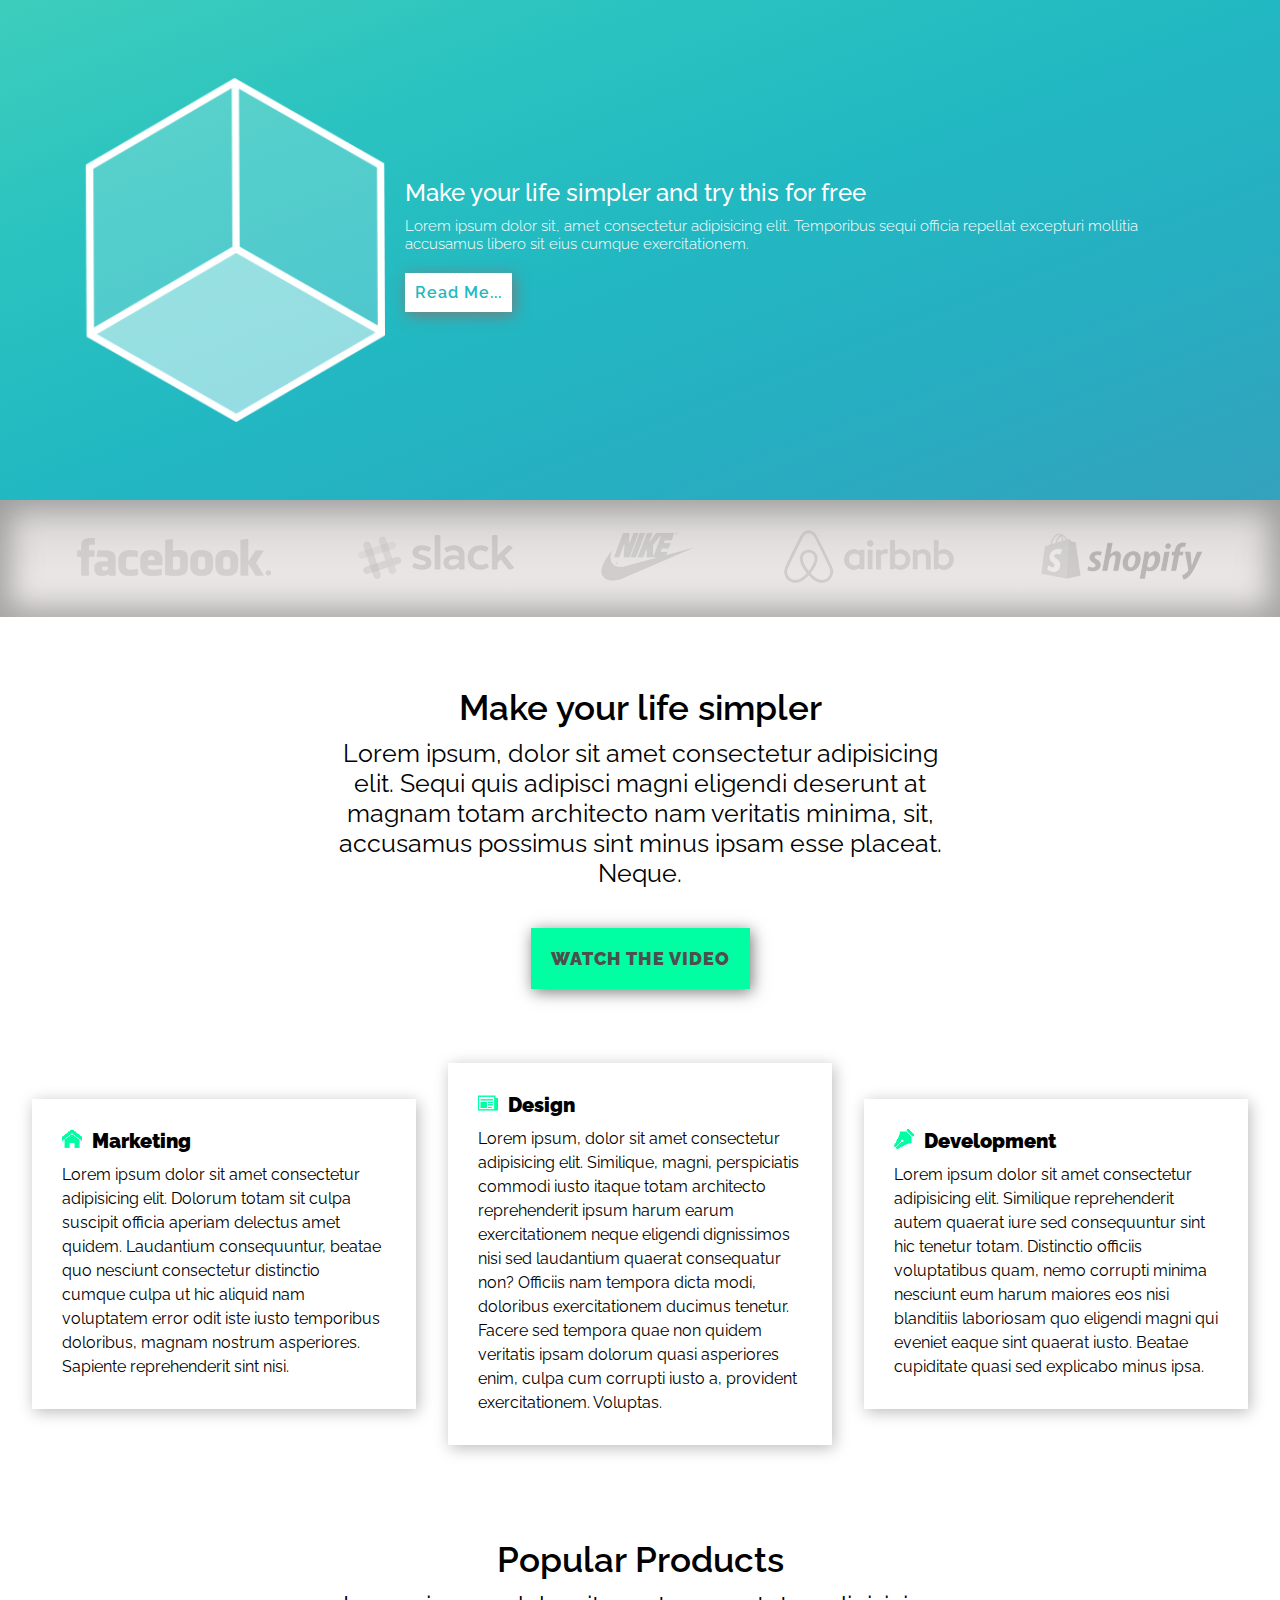
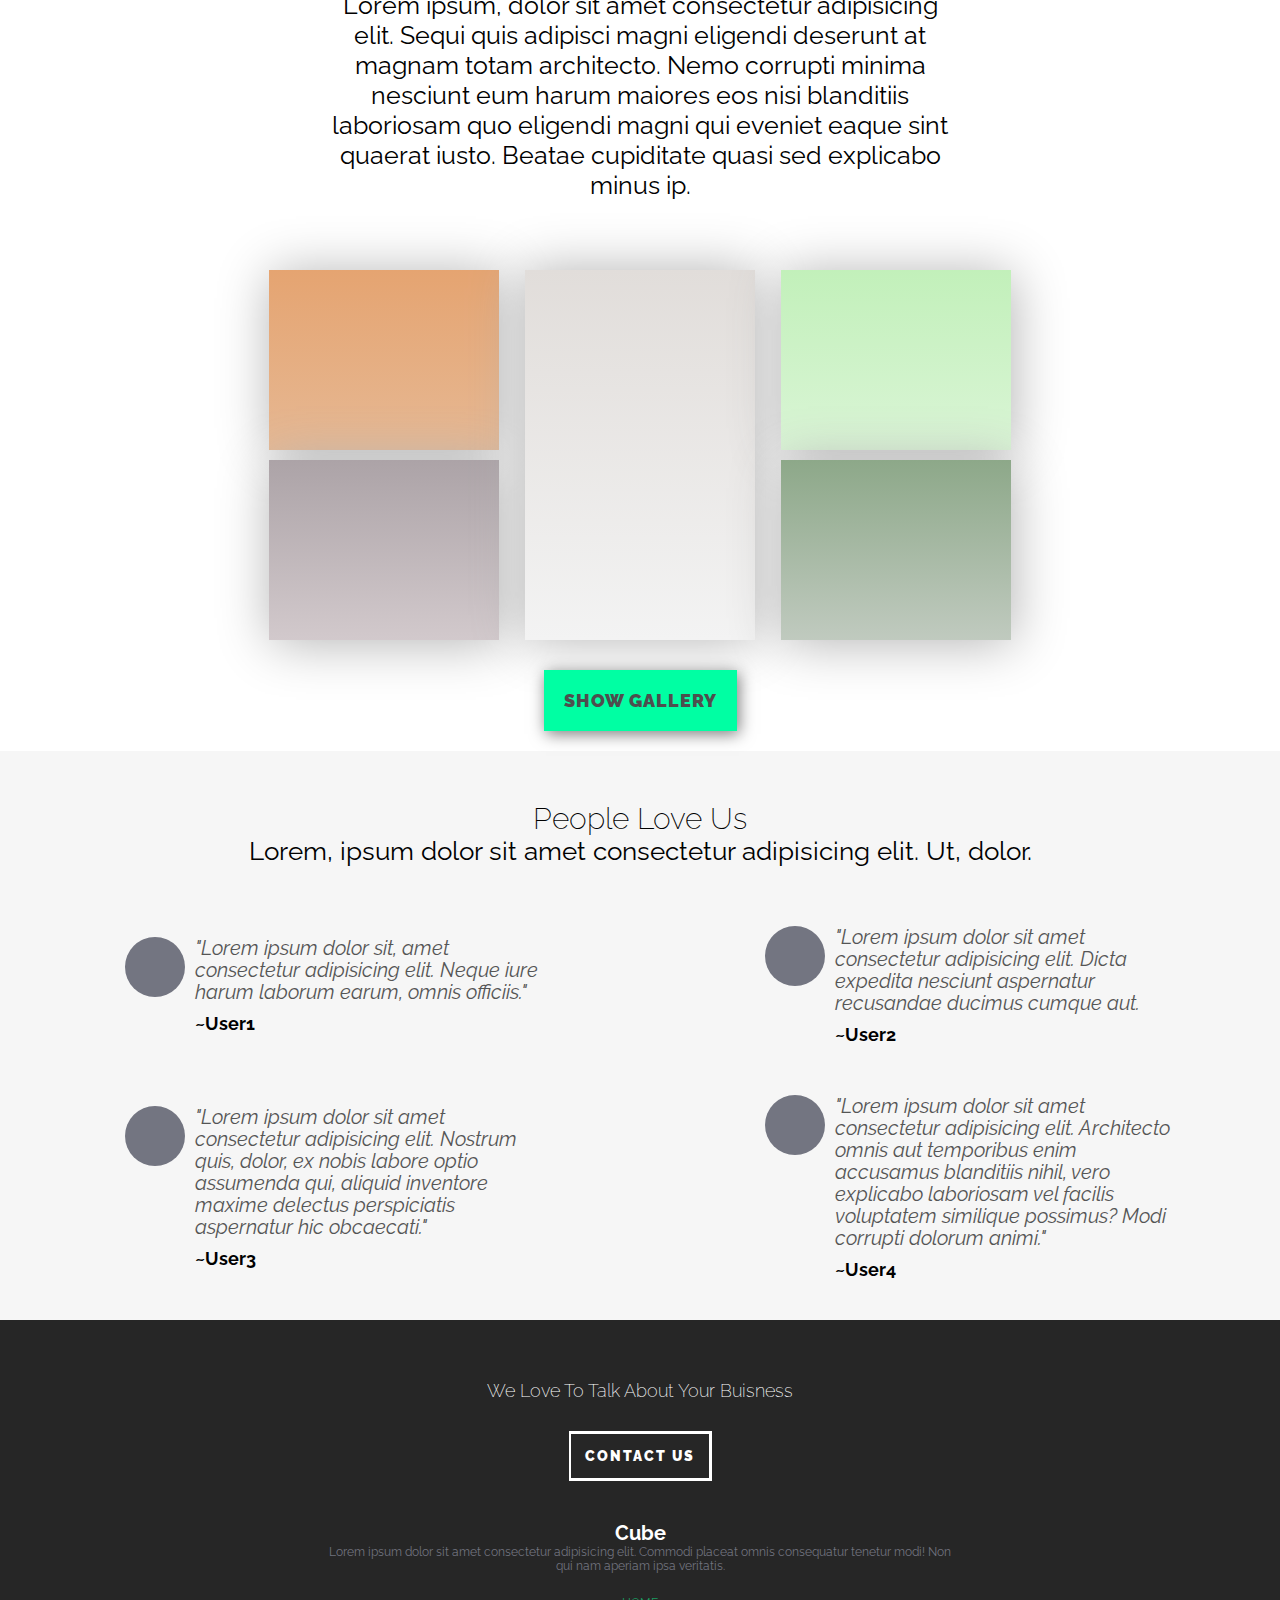
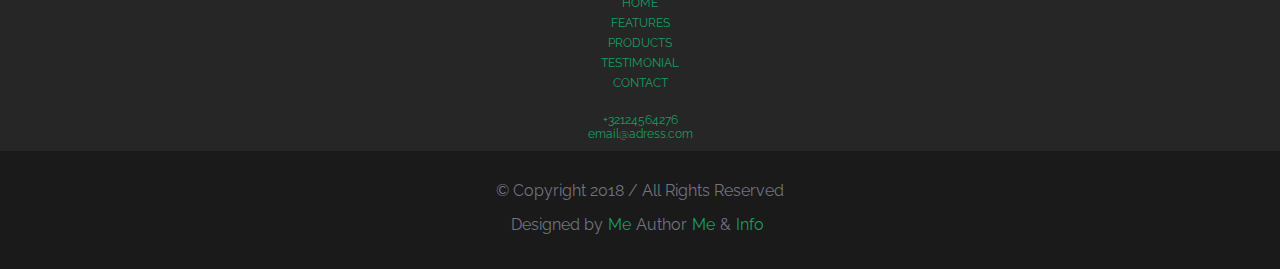
==== commit 796ae7b6: "yea" ====
--- a/index.html
+++ b/index.html
@@ -157,7 +157,8 @@
           <div class="profile"></div>
           <div class="tekst">
             <article class="komentarz">
-              "Lorem ipsum dolor sit amet consectetur adipisicing elit. Dicta expedita nesciunt aspernatur recusandae ducimus cumque aut.
+              "Lorem ipsum dolor sit amet consectetur adipisicing elit. Dicta
+              expedita nesciunt aspernatur recusandae ducimus cumque aut.
             </article>
             <p>~User2</p>
           </div>
@@ -166,7 +167,9 @@
           <div class="profile"></div>
           <div class="tekst">
             <article class="komentarz">
-              "Lorem ipsum dolor sit amet consectetur adipisicing elit. Nostrum quis, dolor, ex nobis labore optio assumenda qui, aliquid inventore maxime delectus perspiciatis aspernatur hic obcaecati."
+              "Lorem ipsum dolor sit amet consectetur adipisicing elit. Nostrum
+              quis, dolor, ex nobis labore optio assumenda qui, aliquid
+              inventore maxime delectus perspiciatis aspernatur hic obcaecati."
             </article>
             <p>~User3</p>
           </div>
@@ -175,10 +178,57 @@
           <div class="profile"></div>
           <div class="tekst">
             <article class="komentarz">
-              "Lorem ipsum dolor sit amet consectetur adipisicing elit. Architecto omnis aut temporibus enim accusamus blanditiis nihil, vero explicabo laboriosam vel facilis voluptatem similique possimus? Modi corrupti dolorum animi."
+              "Lorem ipsum dolor sit amet consectetur adipisicing elit.
+              Architecto omnis aut temporibus enim accusamus blanditiis nihil,
+              vero explicabo laboriosam vel facilis voluptatem similique
+              possimus? Modi corrupti dolorum animi."
             </article>
             <p>~User4</p>
           </div>
+        </div>
+      </div>
+    </section>
+
+    <!-- FOOTER -->
+    <section class="container-fluid footer">
+      <div class="contact">
+        <div class="kontakt1">
+          <h2>We Love To Talk About Your Buisness</h2>
+          <div class="button">
+            <a href="#">CONTACT US</a>
+          </div>
+        </div>
+        <div class="kontakt2">
+          <div class="kolumna1">
+            <h3>Cube</h3>
+            <p>
+              Lorem ipsum dolor sit amet consectetur adipisicing elit. Commodi
+              placeat omnis consequatur tenetur modi! Non qui nam aperiam ipsa
+              veritatis.
+            </p>
+          </div>
+          <nav>
+            <a href="*">HOME</a>
+            <a href="*">FEATURES</a>
+            <a href="*">PRODUCTS</a>
+            <a href="*">TESTIMONIAL</a>
+            <a href="*">CONTACT</a>
+          </nav>
+          <div class="kolumna3">
+            <p>+32124564276</p>
+            <p>email@adress.com</p>
+          </div>
+        </div>
+      </div>
+      <div class="copyright">
+        <p>© Copyright 2018 / All Rights Reserved</p>
+        <div class="authors">
+          <p>Designed by</p>
+          <a href="#">Me</a>
+          <p>Author</p>
+          <a href="#">Me</a>
+          <p>&</p>
+          <a href="#">Info</a>
         </div>
       </div>
     </section>
--- a/css/style.css
+++ b/css/style.css
@@ -412,7 +412,7 @@
 }
 
 .note {
-  background-color: #F6F6F6;
+  background-color: #f6f6f6;
   display: -webkit-box;
   display: -ms-flexbox;
   display: flex;
@@ -510,6 +510,180 @@
   font-size: 12px;
   font-weight: bold;
   font-family: "Raleway", sans-serif;
+}
+
+.footer .contact {
+  display: -webkit-box;
+  display: -ms-flexbox;
+  display: flex;
+  -webkit-box-orient: vertical;
+  -webkit-box-direction: normal;
+      -ms-flex-direction: column;
+          flex-direction: column;
+  background-color: #262626;
+  padding-top: 60px;
+}
+
+.footer .contact .kontakt1 {
+  display: -webkit-box;
+  display: -ms-flexbox;
+  display: flex;
+  -webkit-box-orient: vertical;
+  -webkit-box-direction: normal;
+      -ms-flex-direction: column;
+          flex-direction: column;
+  -webkit-box-align: center;
+      -ms-flex-align: center;
+          align-items: center;
+  color: white;
+}
+
+.footer .contact .kontakt1 h2 {
+  font-size: 18px;
+  font-weight: 200;
+  font-family: "Raleway", sans-serif;
+  margin-bottom: 30px;
+}
+
+.footer .contact .kontakt1 .button {
+  display: -webkit-box;
+  display: -ms-flexbox;
+  display: flex;
+  -webkit-box-pack: center;
+      -ms-flex-pack: center;
+          justify-content: center;
+  -webkit-box-align: center;
+      -ms-flex-align: center;
+          align-items: center;
+  background-color: white;
+  width: 143px;
+  height: 50px;
+  margin-bottom: 30px;
+}
+
+.footer .contact .kontakt1 .button a {
+  display: inline-block;
+  padding: 14px;
+  text-decoration: none;
+  font-family: "Raleway", sans-serif;
+  font-weight: 1000;
+  letter-spacing: 2px;
+  font-size: 14px;
+  background-color: transparent;
+  color: white;
+  text-align: center;
+  border: 3px;
+  background-color: #262626;
+}
+
+.footer .contact .kontakt2 {
+  display: -webkit-box;
+  display: -ms-flexbox;
+  display: flex;
+  -webkit-box-align: center;
+      -ms-flex-align: center;
+          align-items: center;
+  -ms-flex-pack: distribute;
+      justify-content: space-around;
+  font-family: "Raleway", sans-serif;
+  -ms-flex-wrap: wrap;
+      flex-wrap: wrap;
+}
+
+.footer .contact .kontakt2 .kolumna1 {
+  width: 50%;
+  margin: 10px;
+}
+
+.footer .contact .kontakt2 .kolumna1 > h3 {
+  font-size: 20px;
+  text-align: center;
+  color: white;
+}
+
+.footer .contact .kontakt2 .kolumna1 > p {
+  font-size: 12px;
+  color: #71737f;
+  text-align: center;
+}
+
+.footer .contact .kontakt2 nav {
+  display: -webkit-box;
+  display: -ms-flexbox;
+  display: flex;
+  -webkit-box-orient: vertical;
+  -webkit-box-direction: normal;
+      -ms-flex-direction: column;
+          flex-direction: column;
+  -webkit-box-pack: center;
+      -ms-flex-pack: center;
+          justify-content: center;
+  -webkit-box-align: center;
+      -ms-flex-align: center;
+          align-items: center;
+  line-height: 20px;
+  width: 50%;
+  margin: 10px;
+}
+
+.footer .contact .kontakt2 nav > a {
+  color: #1a9c60;
+  font-size: 12px;
+  text-decoration: none;
+}
+
+.footer .contact .kontakt2 .kolumna3 {
+  width: 50%;
+  margin: 10px;
+  color: #1a9c60;
+  font-size: 12px;
+  text-align: center;
+}
+
+.footer .copyright {
+  display: -webkit-box;
+  display: -ms-flexbox;
+  display: flex;
+  -webkit-box-orient: vertical;
+  -webkit-box-direction: normal;
+      -ms-flex-direction: column;
+          flex-direction: column;
+  -webkit-box-pack: center;
+      -ms-flex-pack: center;
+          justify-content: center;
+  -ms-flex-line-pack: center;
+      align-content: center;
+  background-color: #1a1a1a;
+  padding: 30px;
+  font-family: "Raleway", sans-serif;
+}
+
+.footer .copyright > p {
+  color: #71737f;
+  text-align: center;
+  margin-bottom: 10px;
+}
+
+.footer .copyright .authors {
+  display: -webkit-box;
+  display: -ms-flexbox;
+  display: flex;
+  -webkit-box-pack: center;
+      -ms-flex-pack: center;
+          justify-content: center;
+  -webkit-box-align: center;
+      -ms-flex-align: center;
+          align-items: center;
+}
+
+.footer .copyright .authors p {
+  color: #71737f;
+}
+
+.footer .copyright .authors a {
+  color: #1a9c60;
+  text-decoration: none;
+  padding: 5px;
 }
 
 @media (min-width: 576px) {
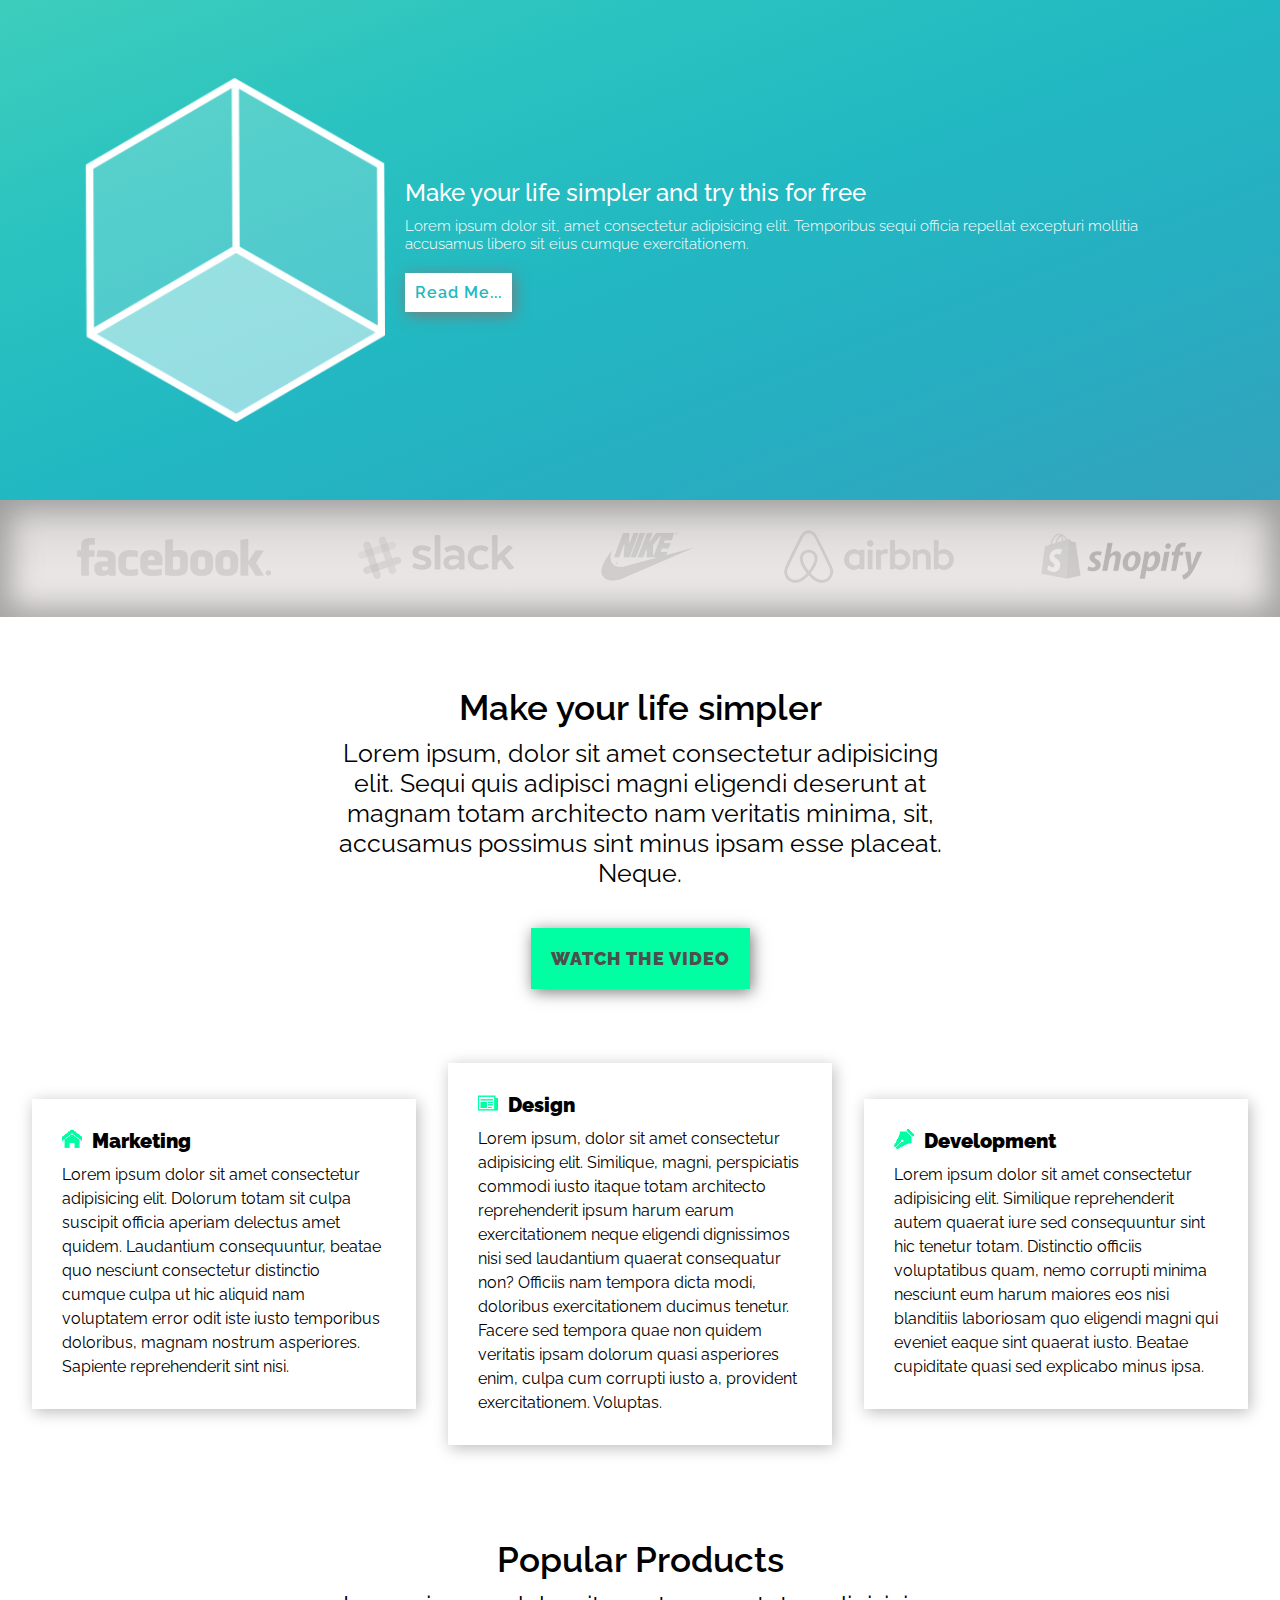
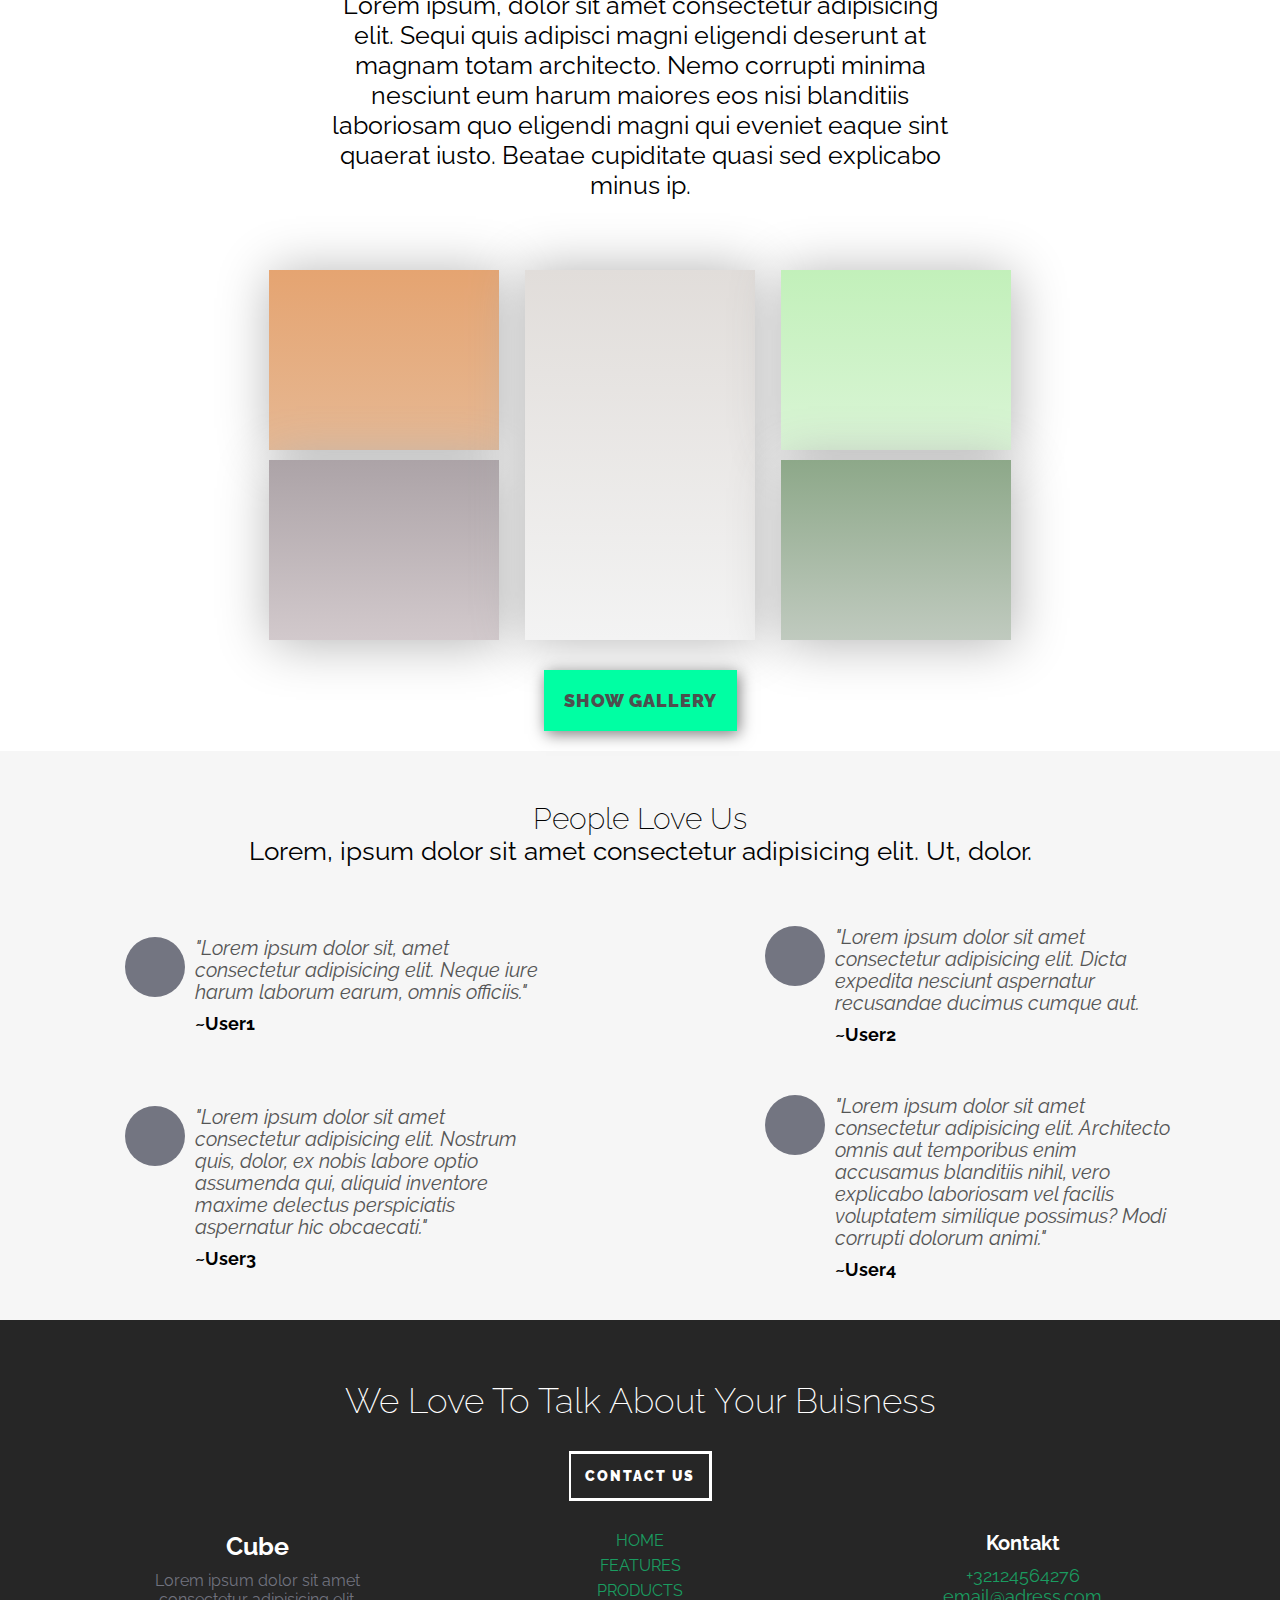
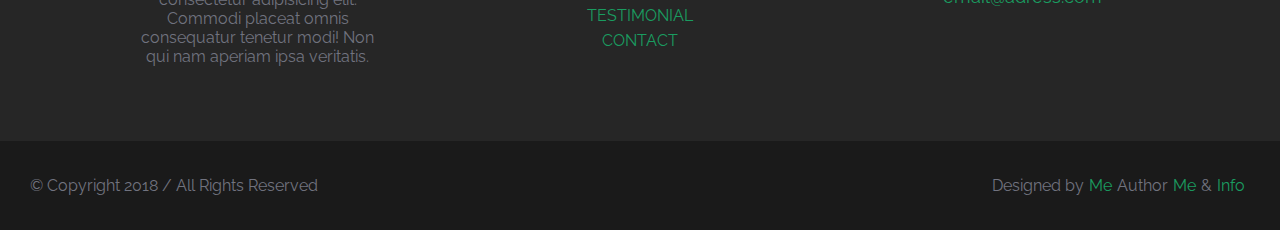
==== commit 920bdbbe: "Yeah done!" ====
--- a/index.html
+++ b/index.html
@@ -208,13 +208,16 @@
             </p>
           </div>
           <nav>
-            <a href="*">HOME</a>
-            <a href="*">FEATURES</a>
-            <a href="*">PRODUCTS</a>
-            <a href="*">TESTIMONIAL</a>
-            <a href="*">CONTACT</a>
+            <div class="linki">
+              <a href="#">HOME</a>
+              <a href="#">FEATURES</a>
+              <a href="#">PRODUCTS</a>
+              <a href="#">TESTIMONIAL</a>
+              <a href="#">CONTACT</a>
+            </div>
           </nav>
           <div class="kolumna3">
+            <h2>Kontakt</h2>
             <p>+32124564276</p>
             <p>email@adress.com</p>
           </div>
--- a/css/style.css
+++ b/css/style.css
@@ -502,7 +502,6 @@
   color: #555555;
   font-style: italic;
   margin-bottom: 10px;
-  weight: 100;
 }
 
 .note .zbior .cytat .tekst > p {
@@ -580,34 +579,45 @@
   display: -webkit-box;
   display: -ms-flexbox;
   display: flex;
-  -webkit-box-align: center;
-      -ms-flex-align: center;
-          align-items: center;
-  -ms-flex-pack: distribute;
-      justify-content: space-around;
+  -webkit-box-orient: vertical;
+  -webkit-box-direction: normal;
+      -ms-flex-direction: column;
+          flex-direction: column;
+  -webkit-box-pack: center;
+      -ms-flex-pack: center;
+          justify-content: center;
+  -webkit-box-align: center;
+      -ms-flex-align: center;
+          align-items: center;
   font-family: "Raleway", sans-serif;
   -ms-flex-wrap: wrap;
       flex-wrap: wrap;
+  margin-bottom: 60px;
 }
 
 .footer .contact .kontakt2 .kolumna1 {
   width: 50%;
-  margin: 10px;
+  margin-bottom: 15px;
 }
 
 .footer .contact .kontakt2 .kolumna1 > h3 {
   font-size: 20px;
   text-align: center;
   color: white;
+  margin-bottom: 10px;
 }
 
 .footer .contact .kontakt2 .kolumna1 > p {
-  font-size: 12px;
+  font-size: 16px;
   color: #71737f;
   text-align: center;
 }
 
 .footer .contact .kontakt2 nav {
+  margin-bottom: 15px;
+}
+
+.footer .contact .kontakt2 nav .linki {
   display: -webkit-box;
   display: -ms-flexbox;
   display: flex;
@@ -623,13 +633,16 @@
           align-items: center;
   line-height: 20px;
   width: 50%;
-  margin: 10px;
-}
-
-.footer .contact .kontakt2 nav > a {
+  margin: 0 auto;
+}
+
+.footer .contact .kontakt2 nav .linki > a {
   color: #1a9c60;
   font-size: 12px;
   text-decoration: none;
+  margin-bottom: 5px;
+  -webkit-transition: 0.3s;
+  transition: 0.3s;
 }
 
 .footer .contact .kontakt2 .kolumna3 {
@@ -640,6 +653,13 @@
   text-align: center;
 }
 
+.footer .contact .kontakt2 .kolumna3 > h2 {
+  font-size: 20px;
+  text-align: center;
+  color: white;
+  margin-bottom: 10px;
+}
+
 .footer .copyright {
   display: -webkit-box;
   display: -ms-flexbox;
@@ -684,6 +704,8 @@
   color: #1a9c60;
   text-decoration: none;
   padding: 5px;
+  -webkit-transition: 0.3s;
+  transition: 0.3s;
 }
 
 @media (min-width: 576px) {
@@ -917,6 +939,61 @@
   .note .zbior .cytat .tekst .komentarz {
     width: 350px;
   }
+  .footer .contact .kontakt1 h2 {
+    font-size: 35px;
+  }
+  .footer .contact .kontakt2 {
+    -ms-flex-wrap: nowrap;
+        flex-wrap: nowrap;
+    -webkit-box-orient: horizontal;
+    -webkit-box-direction: normal;
+        -ms-flex-direction: row;
+            flex-direction: row;
+    -webkit-box-align: start;
+        -ms-flex-align: start;
+            align-items: flex-start;
+    -webkit-box-pack: space-evenly;
+        -ms-flex-pack: space-evenly;
+            justify-content: space-evenly;
+  }
+  .footer .contact .kontakt2 .kolumna1 {
+    width: 250px;
+  }
+  .footer .contact .kontakt2 .kolumna1 h3 {
+    font-size: 25px;
+  }
+  .footer .contact .kontakt2 nav {
+    width: 250px;
+  }
+  .footer .contact .kontakt2 nav .linki a {
+    font-size: 16px;
+  }
+  .footer .contact .kontakt2 nav .linki a:hover {
+    color: #44f7b8;
+  }
+  .footer .contact .kontakt2 .kolumna3 {
+    width: 250px;
+    font-size: 18px;
+    margin: 0;
+  }
+  .footer .copyright {
+    -webkit-box-orient: horizontal;
+    -webkit-box-direction: normal;
+        -ms-flex-direction: row;
+            flex-direction: row;
+    -webkit-box-pack: justify;
+        -ms-flex-pack: justify;
+            justify-content: space-between;
+    -webkit-box-align: center;
+        -ms-flex-align: center;
+            align-items: center;
+  }
+  .footer .copyright p {
+    margin-bottom: 0;
+  }
+  .footer .copyright a:hover {
+    color: #44f7b8;
+  }
 }
 
 @media (min-width: 1200px) {
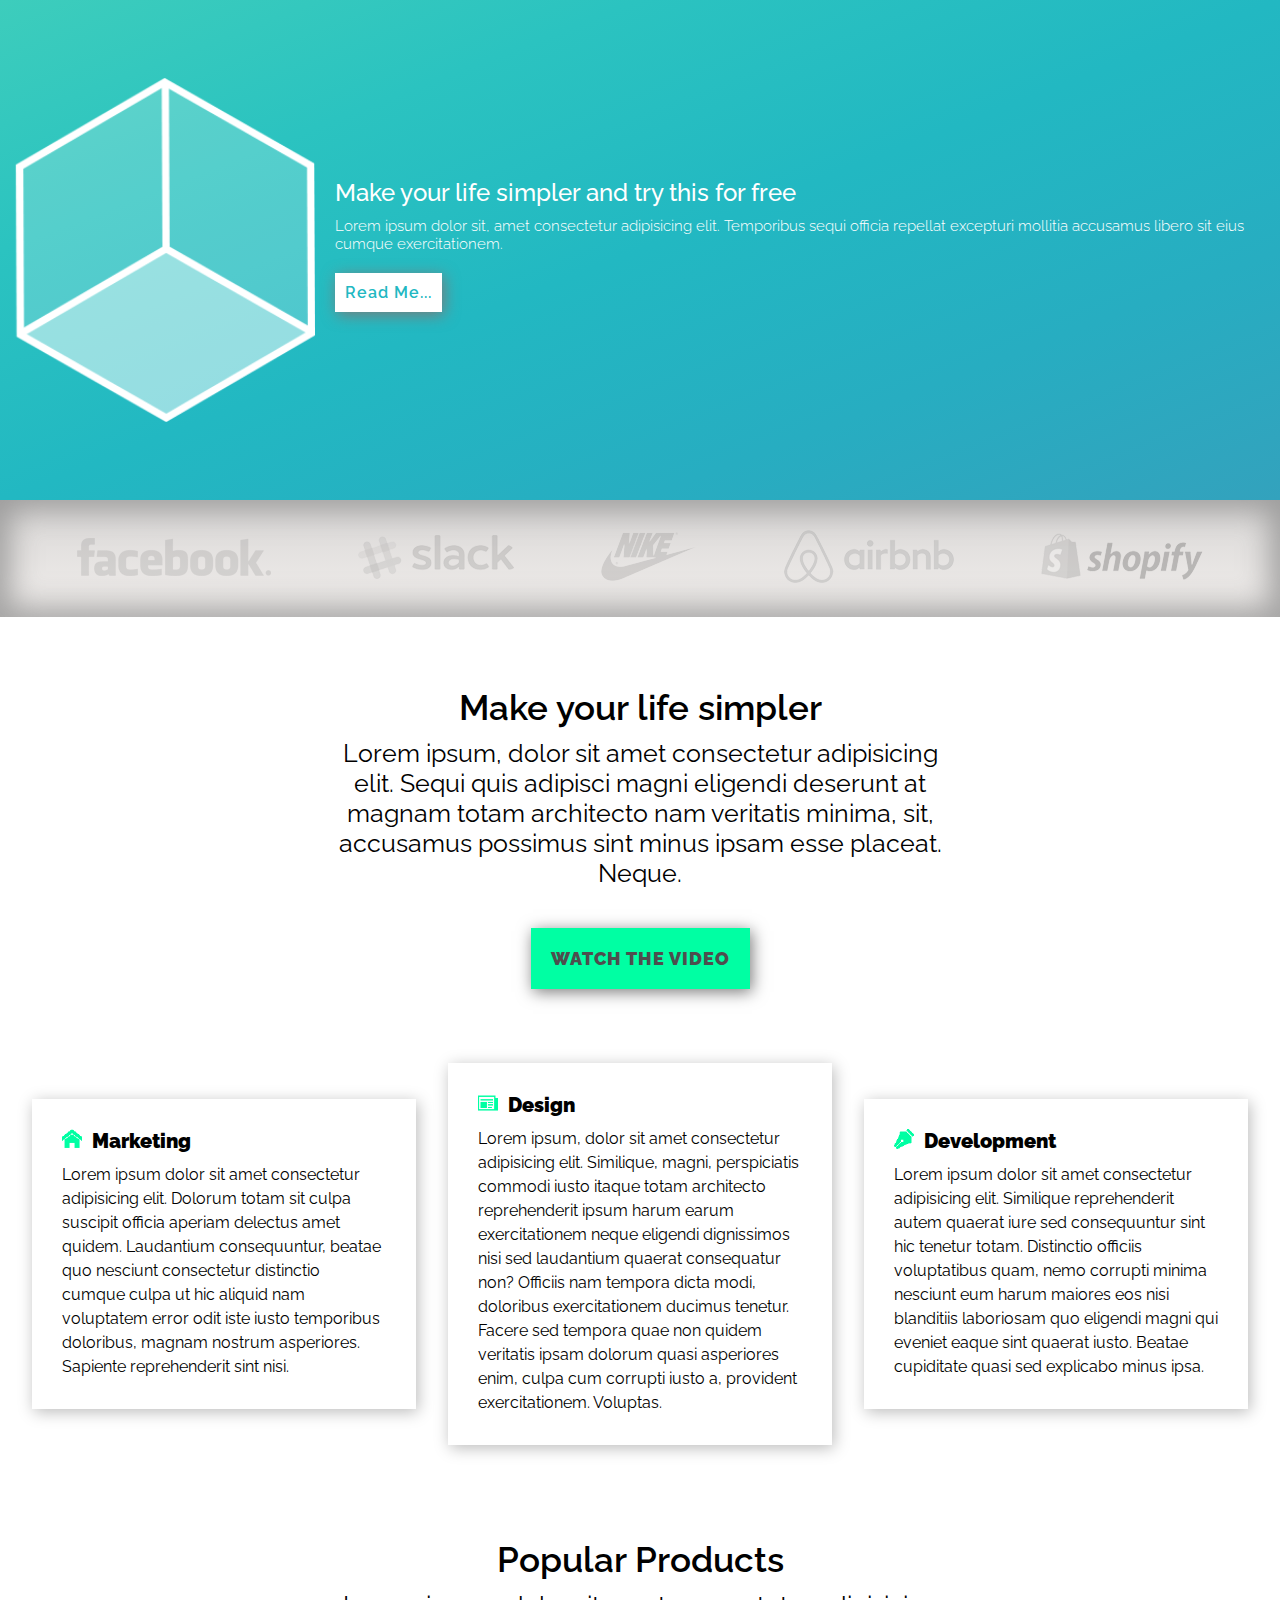
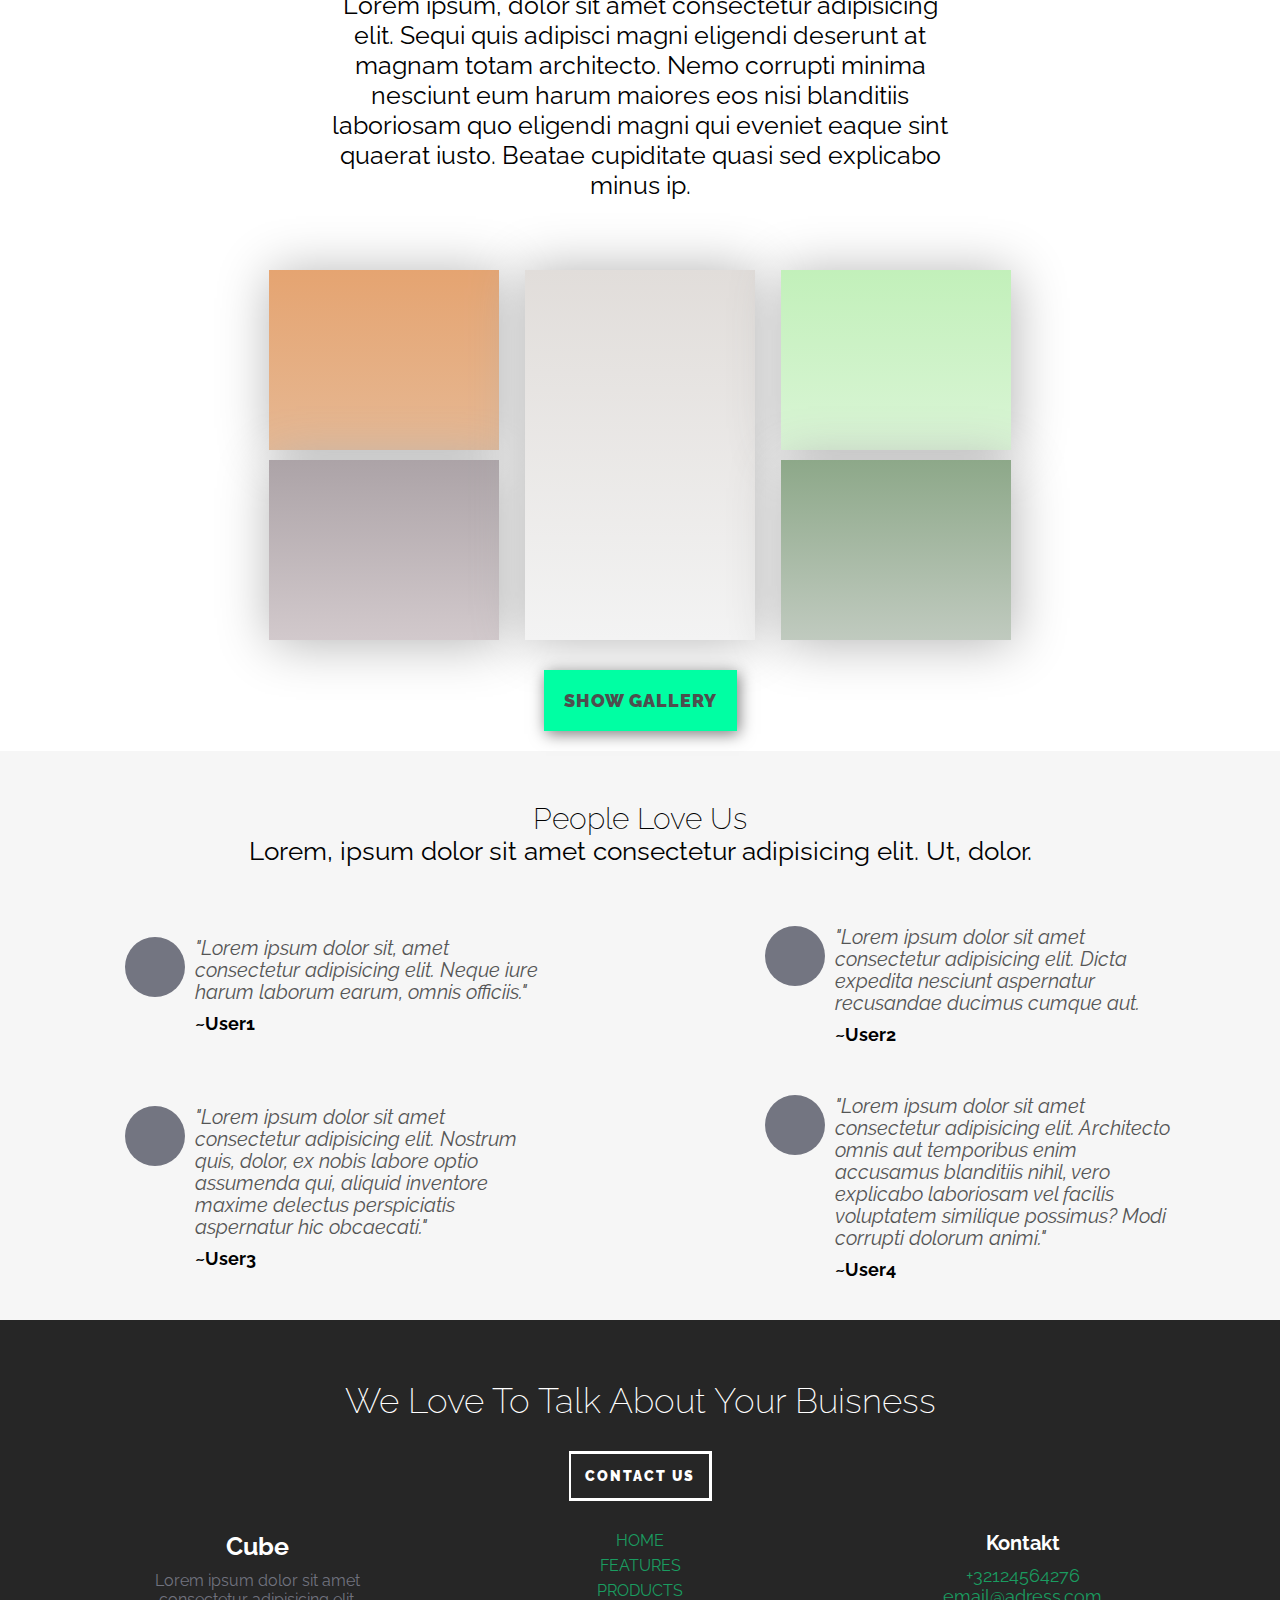
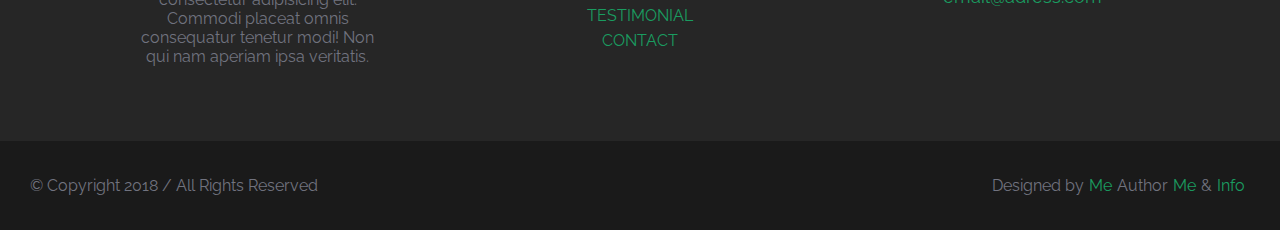
==== commit 75e72f92: "Definetly done" ====
--- a/index.html
+++ b/index.html
@@ -4,7 +4,7 @@
     <meta charset="UTF-8" />
     <meta name="viewport" content="width=device-width, initial-scale=1.0" />
     <meta http-equiv="X-UA-Compatible" content="ie=edge" />
-    <link rel="stylesheet" href="css/style.css" />
+    <link rel="stylesheet" href="css/main.css" />
     <link
       href="https://fonts.googleapis.com/css?family=Raleway:300,400,400i,500"
       rel="stylesheet"
@@ -134,7 +134,7 @@
       <a href="#">SHOW GALLERY</a>
     </section>
 
-    <!-- PEOPLE LOVE US -->
+    <!-- COMMENTS -->
     <section class="container-fluid note">
       <div class="napis">
         <h2>People Love Us</h2>
--- a/css/main.css
+++ b/css/main.css
@@ -0,0 +1,1010 @@
+.header-main-fluid {
+  width: 100%;
+  background-image: -webkit-gradient(linear, left top, right bottom, from(#3dcdbc), color-stop(#2bc3c0), color-stop(#22b8c2), color-stop(#27adc1), to(#33a2bd));
+  background-image: linear-gradient(to right bottom, #3dcdbc, #2bc3c0, #22b8c2, #27adc1, #33a2bd);
+}
+
+.header-main {
+  display: -webkit-box;
+  display: -ms-flexbox;
+  display: flex;
+  -webkit-box-orient: vertical;
+  -webkit-box-direction: normal;
+      -ms-flex-direction: column;
+          flex-direction: column;
+  -webkit-box-align: center;
+      -ms-flex-align: center;
+          align-items: center;
+  -webkit-box-pack: center;
+      -ms-flex-pack: center;
+          justify-content: center;
+  padding: 0 15px;
+}
+
+.header-main img {
+  width: 80%;
+  max-width: 300px;
+}
+
+.header-main .inner-main {
+  display: -webkit-box;
+  display: -ms-flexbox;
+  display: flex;
+  -webkit-box-orient: vertical;
+  -webkit-box-direction: normal;
+      -ms-flex-direction: column;
+          flex-direction: column;
+  -webkit-box-align: center;
+      -ms-flex-align: center;
+          align-items: center;
+}
+
+.header-main .inner-main > h2 {
+  margin-top: 10px;
+  font-family: "Raleway", sans-serif;
+  color: white;
+  text-align: center;
+  font-weight: 500;
+  font-size: 24px;
+}
+
+.header-main .inner-main > p {
+  margin-top: 10px;
+  font-family: "Raleway", sans-serif;
+  color: white;
+  text-align: center;
+  font-weight: 300;
+  font-size: 15px;
+}
+
+.header-main .inner-main > a {
+  display: inline-block;
+  margin-bottom: 20px;
+  padding: 10px;
+  text-decoration: none;
+  font-family: "Raleway", sans-serif;
+  font-weight: 600;
+  letter-spacing: 1px;
+  background-color: white;
+  color: #22b8c2;
+  margin-top: 20px;
+  -webkit-box-shadow: 2px 3px 15px 0px #7a7a7a;
+          box-shadow: 2px 3px 15px 0px #7a7a7a;
+  -webkit-transition: 0s;
+  transition: 0s;
+}
+
+.adv {
+  background: #d9d7d6;
+  background: -webkit-gradient(linear, left top, left bottom, from(#d9d7d6), to(#f2efed));
+  background: linear-gradient(to bottom, #d9d7d6, #f2efed);
+  display: -webkit-box;
+  display: -ms-flexbox;
+  display: flex;
+  -webkit-box-orient: horizontal;
+  -webkit-box-direction: normal;
+      -ms-flex-direction: row;
+          flex-direction: row;
+  -ms-flex-wrap: wrap;
+      flex-wrap: wrap;
+  -webkit-box-pack: space-evenly;
+      -ms-flex-pack: space-evenly;
+          justify-content: space-evenly;
+  -webkit-box-align: center;
+      -ms-flex-align: center;
+          align-items: center;
+  padding: 20px 0px;
+  -webkit-box-shadow: inset 0px 0px 30px 10px rgba(136, 136, 136, 0.75);
+          box-shadow: inset 0px 0px 30px 10px rgba(136, 136, 136, 0.75);
+}
+
+.adv > a {
+  text-decoration: none;
+  -webkit-transition: 0.2s;
+  transition: 0.2s;
+  padding: 10px;
+  border-radius: 5px;
+}
+
+.bio > div {
+  display: -webkit-box;
+  display: -ms-flexbox;
+  display: flex;
+  -webkit-box-orient: vertical;
+  -webkit-box-direction: normal;
+      -ms-flex-direction: column;
+          flex-direction: column;
+  -webkit-box-pack: center;
+      -ms-flex-pack: center;
+          justify-content: center;
+  -webkit-box-align: center;
+      -ms-flex-align: center;
+          align-items: center;
+  background-color: transparent;
+  margin: 60px 80px;
+}
+
+.bio > div > h2 {
+  margin-top: 10px;
+  font-family: "Raleway", sans-serif;
+  color: black;
+  text-align: center;
+  font-weight: 600;
+  font-size: 18px;
+}
+
+.bio > div > p {
+  margin-top: 10px;
+  font-family: "Raleway", sans-serif;
+  color: black;
+  text-align: center;
+  font-weight: 400;
+  font-size: 12px;
+  margin-bottom: 20px;
+}
+
+.bio > div > a {
+  display: inline-block;
+  margin-bottom: 20px;
+  padding: 8px;
+  text-decoration: none;
+  font-family: "Raleway", sans-serif;
+  font-weight: 1000;
+  letter-spacing: 1px;
+  font-size: 14px;
+  background-color: #00ffa3;
+  color: #4e4e4e;
+  margin-top: 20px;
+  text-transform: uppercase;
+  -webkit-box-shadow: 2px 3px 15px 0px #7a7a7a;
+          box-shadow: 2px 3px 15px 0px #7a7a7a;
+  text-align: center;
+  -webkit-transition: 0s;
+  transition: 0s;
+}
+
+.posts {
+  display: -webkit-box;
+  display: -ms-flexbox;
+  display: flex;
+  -webkit-box-orient: vertical;
+  -webkit-box-direction: normal;
+      -ms-flex-direction: column;
+          flex-direction: column;
+  -webkit-box-pack: justify;
+      -ms-flex-pack: justify;
+          justify-content: space-between;
+  -webkit-box-align: center;
+      -ms-flex-align: center;
+          align-items: center;
+}
+
+.posts div {
+  display: -webkit-box;
+  display: -ms-flexbox;
+  display: flex;
+  -webkit-box-orient: horizontal;
+  -webkit-box-direction: normal;
+      -ms-flex-direction: row;
+          flex-direction: row;
+  -ms-flex-wrap: wrap;
+      flex-wrap: wrap;
+  width: 80%;
+  padding: 30px 30px;
+  margin-bottom: 30px;
+  background-color: white;
+  -webkit-box-shadow: 2px 3px 15px 0px #bbbbbb;
+          box-shadow: 2px 3px 15px 0px #bbbbbb;
+}
+
+.posts div img {
+  height: 20px;
+  margin-right: 10px;
+  color: #00ffa3;
+}
+
+.posts div h2 {
+  font-size: 20px;
+  font-family: "Raleway", sans-serif;
+  font-weight: 1000;
+}
+
+.posts div p {
+  font-size: 12px;
+  font-family: "Raleway", sans-serif;
+  font-weight: 400;
+  margin-top: 10px;
+  line-height: 24px;
+}
+
+.products div {
+  display: -webkit-box;
+  display: -ms-flexbox;
+  display: flex;
+  -webkit-box-orient: vertical;
+  -webkit-box-direction: normal;
+      -ms-flex-direction: column;
+          flex-direction: column;
+  -webkit-box-pack: center;
+      -ms-flex-pack: center;
+          justify-content: center;
+  -webkit-box-align: center;
+      -ms-flex-align: center;
+          align-items: center;
+  background-color: white;
+  margin: 20px 80px;
+}
+
+.products div h2 {
+  margin-top: 10px;
+  font-family: "Raleway", sans-serif;
+  color: black;
+  text-align: center;
+  font-weight: 600;
+  font-size: 18px;
+}
+
+.products div p {
+  margin-top: 10px;
+  font-family: "Raleway", sans-serif;
+  color: black;
+  text-align: center;
+  font-weight: 400;
+  font-size: 12px;
+}
+
+.gallery {
+  display: -webkit-box;
+  display: -ms-flexbox;
+  display: flex;
+  -webkit-box-orient: vertical;
+  -webkit-box-direction: normal;
+      -ms-flex-direction: column;
+          flex-direction: column;
+  -webkit-box-pack: center;
+      -ms-flex-pack: center;
+          justify-content: center;
+  -webkit-box-align: center;
+      -ms-flex-align: center;
+          align-items: center;
+}
+
+.gallery .pallets {
+  display: -webkit-box;
+  display: -ms-flexbox;
+  display: flex;
+  -webkit-box-orient: vertical;
+  -webkit-box-direction: normal;
+      -ms-flex-direction: column;
+          flex-direction: column;
+  -webkit-box-pack: center;
+      -ms-flex-pack: center;
+          justify-content: center;
+  -webkit-box-align: center;
+      -ms-flex-align: center;
+          align-items: center;
+  width: 100%;
+}
+
+.gallery .pallets .sidepictures {
+  display: -webkit-box;
+  display: -ms-flexbox;
+  display: flex;
+  -webkit-box-orient: horizontal;
+  -webkit-box-direction: normal;
+      -ms-flex-direction: row;
+          flex-direction: row;
+  -webkit-box-pack: justify;
+      -ms-flex-pack: justify;
+          justify-content: space-between;
+  -ms-flex-wrap: wrap;
+      flex-wrap: wrap;
+  -webkit-box-align: center;
+      -ms-flex-align: center;
+          align-items: center;
+  width: 80%;
+  margin-bottom: 10px;
+  margin-top: 10px;
+}
+
+.gallery .pallets .sidepictures .pic1 {
+  height: 80px;
+  width: 45%;
+  -webkit-box-shadow: 2px 3px 50px 0px #b3b3b3;
+          box-shadow: 2px 3px 50px 0px #b3b3b3;
+  background: #e5a471;
+  background: -webkit-gradient(linear, left top, left bottom, from(#e5a471), to(#e6b893));
+  background: linear-gradient(to bottom, #e5a471, #e6b893);
+}
+
+.gallery .pallets .sidepictures .pic2 {
+  height: 80px;
+  width: 45%;
+  -webkit-box-shadow: 2px 3px 50px 0px #b3b3b3;
+          box-shadow: 2px 3px 50px 0px #b3b3b3;
+  background: #aca3a7;
+  background: -webkit-gradient(linear, left top, left bottom, from(#aca3a7), to(#d2c9cc));
+  background: linear-gradient(to bottom, #aca3a7, #d2c9cc);
+}
+
+.gallery .pallets .sidepictures .pic3 {
+  height: 80px;
+  width: 45%;
+  -webkit-box-shadow: 2px 3px 50px 0px #b3b3b3;
+          box-shadow: 2px 3px 50px 0px #b3b3b3;
+  background: #c2f0ba;
+  background: -webkit-gradient(linear, left top, left bottom, from(#c2f0ba), to(#daf5d6));
+  background: linear-gradient(to bottom, #c2f0ba, #daf5d6);
+}
+
+.gallery .pallets .sidepictures .pic4 {
+  height: 80px;
+  width: 45%;
+  -webkit-box-shadow: 2px 3px 50px 0px #b3b3b3;
+          box-shadow: 2px 3px 50px 0px #b3b3b3;
+  background: #8da889;
+  background: -webkit-gradient(linear, left top, left bottom, from(#8da889), to(#c0cabf));
+  background: linear-gradient(to bottom, #8da889, #c0cabf);
+}
+
+.gallery .pallets .centerpicture {
+  display: -webkit-box;
+  display: -ms-flexbox;
+  display: flex;
+  -webkit-box-pack: center;
+      -ms-flex-pack: center;
+          justify-content: center;
+  -webkit-box-align: center;
+      -ms-flex-align: center;
+          align-items: center;
+  width: 80%;
+}
+
+.gallery .pallets .centerpicture .pic5 {
+  width: 45%;
+  height: 200px;
+  -webkit-box-shadow: 0px 0px 50px 0px #b3b3b3;
+          box-shadow: 0px 0px 50px 0px #b3b3b3;
+  background-color: #e1ddda;
+  background: #e1ddda;
+  background: -webkit-gradient(linear, left top, left bottom, from(#e1ddda), to(#f3f3f3));
+  background: linear-gradient(to bottom, #e1ddda, #f3f3f3);
+}
+
+.gallery > a {
+  display: inline-block;
+  margin-bottom: 20px;
+  padding: 18px;
+  text-decoration: none;
+  font-family: "Raleway", sans-serif;
+  font-weight: 1000;
+  letter-spacing: 1px;
+  font-size: 14px;
+  background-color: #00ffa3;
+  color: #4e4e4e;
+  margin-top: 20px;
+  text-transform: uppercase;
+  -webkit-box-shadow: 2px 3px 15px 0px #7a7a7a;
+          box-shadow: 2px 3px 15px 0px #7a7a7a;
+  text-align: center;
+  -webkit-transition: 0s;
+  transition: 0s;
+}
+
+.note {
+  background-color: #f6f6f6;
+  display: -webkit-box;
+  display: -ms-flexbox;
+  display: flex;
+  -webkit-box-orient: vertical;
+  -webkit-box-direction: normal;
+      -ms-flex-direction: column;
+          flex-direction: column;
+  -webkit-box-pack: center;
+      -ms-flex-pack: center;
+          justify-content: center;
+  padding-top: 50px;
+}
+
+.note .napis > h2 {
+  text-align: center;
+  font-size: 18px;
+  font-weight: 200;
+  font-family: "Raleway", sans-serif;
+}
+
+.note .napis > p {
+  text-align: center;
+  font-size: 12px;
+  font-weight: 400;
+  font-family: "Raleway", sans-serif;
+  margin-bottom: 50px;
+}
+
+.note .zbior {
+  display: -webkit-box;
+  display: -ms-flexbox;
+  display: flex;
+  -ms-flex-wrap: wrap;
+      flex-wrap: wrap;
+  -webkit-box-orient: vertical;
+  -webkit-box-direction: normal;
+      -ms-flex-direction: column;
+          flex-direction: column;
+  -ms-flex-pack: distribute;
+      justify-content: space-around;
+  -webkit-box-align: center;
+      -ms-flex-align: center;
+          align-items: center;
+}
+
+.note .zbior .cytat {
+  -webkit-box-sizing: border-box;
+          box-sizing: border-box;
+  display: -webkit-box;
+  display: -ms-flexbox;
+  display: flex;
+  padding: 10px;
+  width: 100%;
+  -ms-flex-wrap: wrap;
+      flex-wrap: wrap;
+  -webkit-box-pack: center;
+      -ms-flex-pack: center;
+          justify-content: center;
+  margin-bottom: 30px;
+}
+
+.note .zbior .cytat .profile {
+  height: 40px;
+  width: 40px;
+  background-color: #737581;
+  border-radius: 50%;
+}
+
+.note .zbior .cytat .tekst {
+  display: -webkit-box;
+  display: -ms-flexbox;
+  display: flex;
+  -webkit-box-orient: vertical;
+  -webkit-box-direction: normal;
+      -ms-flex-direction: column;
+          flex-direction: column;
+  font-family: "Raleway", sans-serif;
+  width: 200px;
+  color: black;
+}
+
+.note .zbior .cytat .tekst .komentarz {
+  font-size: 14px;
+  margin-left: 10px;
+  width: 200px;
+  line-height: 22px;
+  color: #555555;
+  font-style: italic;
+  margin-bottom: 10px;
+}
+
+.note .zbior .cytat .tekst > p {
+  margin-left: 10px;
+  font-size: 12px;
+  font-weight: bold;
+  font-family: "Raleway", sans-serif;
+}
+
+.footer .contact {
+  display: -webkit-box;
+  display: -ms-flexbox;
+  display: flex;
+  -webkit-box-orient: vertical;
+  -webkit-box-direction: normal;
+      -ms-flex-direction: column;
+          flex-direction: column;
+  background-color: #262626;
+  padding-top: 60px;
+}
+
+.footer .contact .kontakt1 {
+  display: -webkit-box;
+  display: -ms-flexbox;
+  display: flex;
+  -webkit-box-orient: vertical;
+  -webkit-box-direction: normal;
+      -ms-flex-direction: column;
+          flex-direction: column;
+  -webkit-box-align: center;
+      -ms-flex-align: center;
+          align-items: center;
+  color: white;
+}
+
+.footer .contact .kontakt1 h2 {
+  font-size: 18px;
+  font-weight: 200;
+  font-family: "Raleway", sans-serif;
+  margin-bottom: 30px;
+}
+
+.footer .contact .kontakt1 .button {
+  display: -webkit-box;
+  display: -ms-flexbox;
+  display: flex;
+  -webkit-box-pack: center;
+      -ms-flex-pack: center;
+          justify-content: center;
+  -webkit-box-align: center;
+      -ms-flex-align: center;
+          align-items: center;
+  background-color: white;
+  width: 143px;
+  height: 50px;
+  margin-bottom: 30px;
+}
+
+.footer .contact .kontakt1 .button a {
+  display: inline-block;
+  padding: 14px;
+  text-decoration: none;
+  font-family: "Raleway", sans-serif;
+  font-weight: 1000;
+  letter-spacing: 2px;
+  font-size: 14px;
+  background-color: transparent;
+  color: white;
+  text-align: center;
+  border: 3px;
+  background-color: #262626;
+}
+
+.footer .contact .kontakt2 {
+  display: -webkit-box;
+  display: -ms-flexbox;
+  display: flex;
+  -webkit-box-orient: vertical;
+  -webkit-box-direction: normal;
+      -ms-flex-direction: column;
+          flex-direction: column;
+  -webkit-box-pack: center;
+      -ms-flex-pack: center;
+          justify-content: center;
+  -webkit-box-align: center;
+      -ms-flex-align: center;
+          align-items: center;
+  font-family: "Raleway", sans-serif;
+  -ms-flex-wrap: wrap;
+      flex-wrap: wrap;
+  margin-bottom: 60px;
+}
+
+.footer .contact .kontakt2 .kolumna1 {
+  width: 50%;
+  margin-bottom: 15px;
+}
+
+.footer .contact .kontakt2 .kolumna1 > h3 {
+  font-size: 20px;
+  text-align: center;
+  color: white;
+  margin-bottom: 10px;
+}
+
+.footer .contact .kontakt2 .kolumna1 > p {
+  font-size: 16px;
+  color: #71737f;
+  text-align: center;
+}
+
+.footer .contact .kontakt2 nav {
+  margin-bottom: 15px;
+}
+
+.footer .contact .kontakt2 nav .linki {
+  display: -webkit-box;
+  display: -ms-flexbox;
+  display: flex;
+  -webkit-box-orient: vertical;
+  -webkit-box-direction: normal;
+      -ms-flex-direction: column;
+          flex-direction: column;
+  -webkit-box-pack: center;
+      -ms-flex-pack: center;
+          justify-content: center;
+  -webkit-box-align: center;
+      -ms-flex-align: center;
+          align-items: center;
+  line-height: 20px;
+  width: 50%;
+  margin: 0 auto;
+}
+
+.footer .contact .kontakt2 nav .linki > a {
+  color: #1a9c60;
+  font-size: 12px;
+  text-decoration: none;
+  margin-bottom: 5px;
+  -webkit-transition: 0.3s;
+  transition: 0.3s;
+}
+
+.footer .contact .kontakt2 .kolumna3 {
+  width: 50%;
+  margin: 10px;
+  color: #1a9c60;
+  font-size: 12px;
+  text-align: center;
+}
+
+.footer .contact .kontakt2 .kolumna3 > h2 {
+  font-size: 20px;
+  text-align: center;
+  color: white;
+  margin-bottom: 10px;
+}
+
+.footer .copyright {
+  display: -webkit-box;
+  display: -ms-flexbox;
+  display: flex;
+  -webkit-box-orient: vertical;
+  -webkit-box-direction: normal;
+      -ms-flex-direction: column;
+          flex-direction: column;
+  -webkit-box-pack: center;
+      -ms-flex-pack: center;
+          justify-content: center;
+  -ms-flex-line-pack: center;
+      align-content: center;
+  background-color: #1a1a1a;
+  padding: 30px;
+  font-family: "Raleway", sans-serif;
+}
+
+.footer .copyright > p {
+  color: #71737f;
+  text-align: center;
+  margin-bottom: 10px;
+}
+
+.footer .copyright .authors {
+  display: -webkit-box;
+  display: -ms-flexbox;
+  display: flex;
+  -webkit-box-pack: center;
+      -ms-flex-pack: center;
+          justify-content: center;
+  -webkit-box-align: center;
+      -ms-flex-align: center;
+          align-items: center;
+}
+
+.footer .copyright .authors p {
+  color: #71737f;
+}
+
+.footer .copyright .authors a {
+  color: #1a9c60;
+  text-decoration: none;
+  padding: 5px;
+  -webkit-transition: 0.3s;
+  transition: 0.3s;
+}
+
+@media (min-width: 576px) {
+  .container {
+    width: 540px;
+  }
+  .hidden-xs {
+    display: block;
+  }
+  .hidden-sm {
+    display: none;
+  }
+}
+
+@media (min-width: 768px) {
+  .container {
+    width: 720px;
+  }
+  .hidden-sm {
+    display: block;
+  }
+  .hidden-md {
+    display: none;
+  }
+  .gallery .pallets .sidepictures {
+    -webkit-box-pack: space-evenly;
+        -ms-flex-pack: space-evenly;
+            justify-content: space-evenly;
+  }
+  .gallery .pallets .sidepictures .pic1 {
+    width: 30%;
+    height: 120px;
+  }
+  .gallery .pallets .sidepictures .pic2 {
+    width: 30%;
+    height: 120px;
+  }
+  .gallery .pallets .sidepictures .pic3 {
+    width: 30%;
+    height: 120px;
+  }
+  .gallery .pallets .sidepictures .pic4 {
+    width: 30%;
+    height: 120px;
+  }
+  .gallery .pallets .centerpicture .pic5 {
+    width: 30%;
+    height: 240px;
+  }
+  .note .napis h2 {
+    font-size: 22px;
+  }
+  .note .napis p {
+    font-size: 18px;
+  }
+  .note .zbior .cytat .profile {
+    width: 60px;
+    height: 60px;
+    margin-left: -130px;
+  }
+  .note .zbior .cytat .tekst .komentarz {
+    font-size: 20px;
+    width: 300px;
+  }
+  .note .zbior .cytat .tekst p {
+    font-size: 18px;
+  }
+}
+
+@media (min-width: 992px) {
+  .container {
+    width: 960px;
+  }
+  .hidden-md {
+    display: block;
+  }
+  .hidden-lg {
+    display: none;
+  }
+  .header-main {
+    display: -webkit-box;
+    display: -ms-flexbox;
+    display: flex;
+    -webkit-box-orient: horizontal;
+    -webkit-box-direction: normal;
+        -ms-flex-direction: row;
+            flex-direction: row;
+    -webkit-box-align: center;
+        -ms-flex-align: center;
+            align-items: center;
+    -webkit-box-pack: center;
+        -ms-flex-pack: center;
+            justify-content: center;
+    padding: 0 15px;
+    height: 500px;
+  }
+  .header-main .inner-main {
+    -webkit-box-align: start;
+        -ms-flex-align: start;
+            align-items: flex-start;
+    margin-left: 20px;
+  }
+  .header-main .inner-main p {
+    text-align: left;
+  }
+  .header-main .inner-main a {
+    -webkit-transition: 0.3s;
+    transition: 0.3s;
+  }
+  .header-main .inner-main a:hover {
+    background-color: antiquewhite;
+  }
+  .adv a:hover {
+    background-color: #bbb9b9;
+  }
+  .bio div {
+    margin: 10px 120px;
+    padding: 50px 200px;
+  }
+  .bio div h2 {
+    font-size: 35px;
+  }
+  .bio div p {
+    font-size: 25px;
+  }
+  .bio div a {
+    -webkit-transition: 0.3s;
+    transition: 0.3s;
+    padding: 20px;
+    font-size: 18px;
+  }
+  .bio div a:hover {
+    background-color: #01c27e;
+  }
+  .posts {
+    -webkit-box-orient: horizontal;
+    -webkit-box-direction: normal;
+        -ms-flex-direction: row;
+            flex-direction: row;
+    -webkit-box-pack: space-evenly;
+        -ms-flex-pack: space-evenly;
+            justify-content: space-evenly;
+    height: 400px;
+  }
+  .posts div {
+    width: 30%;
+    -webkit-transition: 0.5s;
+    transition: 0.5s;
+  }
+  .posts div p {
+    font-size: 16px;
+  }
+  .posts div:hover {
+    margin-bottom: -30px;
+  }
+  .products div {
+    margin: 10px 120px;
+    padding: 50px 200px;
+  }
+  .products div h2 {
+    font-size: 35px;
+  }
+  .products div p {
+    font-size: 25px;
+  }
+  .gallery .pallets {
+    -webkit-box-orient: horizontal;
+    -webkit-box-direction: normal;
+        -ms-flex-direction: row;
+            flex-direction: row;
+    -webkit-box-pack: justify;
+        -ms-flex-pack: justify;
+            justify-content: space-between;
+    width: 60%;
+  }
+  .gallery .pallets .sidepictures {
+    -webkit-box-orient: vertical;
+    -webkit-box-direction: normal;
+        -ms-flex-direction: column;
+            flex-direction: column;
+    -webkit-box-pack: justify;
+        -ms-flex-pack: justify;
+            justify-content: space-between;
+  }
+  .gallery .pallets .sidepictures .pic1 {
+    width: 90%;
+    height: 180px;
+    margin-bottom: 10px;
+  }
+  .gallery .pallets .sidepictures .pic2 {
+    width: 90%;
+    height: 180px;
+  }
+  .gallery .pallets .sidepictures .pic3 {
+    width: 90%;
+    height: 180px;
+    margin-bottom: 10px;
+  }
+  .gallery .pallets .sidepictures .pic4 {
+    width: 90%;
+    height: 180px;
+  }
+  .gallery .pallets .centerpicture .pic5 {
+    width: 90%;
+    height: 370px;
+  }
+  .gallery a {
+    -webkit-transition: 0.3s;
+    transition: 0.3s;
+    padding: 20px;
+    font-size: 18px;
+  }
+  .gallery a:hover {
+    background-color: #01c27e;
+  }
+  .note .napis h2 {
+    font-size: 30px;
+  }
+  .note .napis p {
+    font-size: 26px;
+  }
+  .note .zbior {
+    -webkit-box-orient: horizontal;
+    -webkit-box-direction: normal;
+        -ms-flex-direction: row;
+            flex-direction: row;
+  }
+  .note .zbior .cytat {
+    width: 50%;
+  }
+  .note .zbior .cytat .tekst .komentarz {
+    width: 350px;
+  }
+  .footer .contact .kontakt1 h2 {
+    font-size: 35px;
+  }
+  .footer .contact .kontakt2 {
+    -ms-flex-wrap: nowrap;
+        flex-wrap: nowrap;
+    -webkit-box-orient: horizontal;
+    -webkit-box-direction: normal;
+        -ms-flex-direction: row;
+            flex-direction: row;
+    -webkit-box-align: start;
+        -ms-flex-align: start;
+            align-items: flex-start;
+    -webkit-box-pack: space-evenly;
+        -ms-flex-pack: space-evenly;
+            justify-content: space-evenly;
+  }
+  .footer .contact .kontakt2 .kolumna1 {
+    width: 250px;
+  }
+  .footer .contact .kontakt2 .kolumna1 h3 {
+    font-size: 25px;
+  }
+  .footer .contact .kontakt2 nav {
+    width: 250px;
+  }
+  .footer .contact .kontakt2 nav .linki a {
+    font-size: 16px;
+  }
+  .footer .contact .kontakt2 nav .linki a:hover {
+    color: #44f7b8;
+  }
+  .footer .contact .kontakt2 .kolumna3 {
+    width: 250px;
+    font-size: 18px;
+    margin: 0;
+  }
+  .footer .copyright {
+    -webkit-box-orient: horizontal;
+    -webkit-box-direction: normal;
+        -ms-flex-direction: row;
+            flex-direction: row;
+    -webkit-box-pack: justify;
+        -ms-flex-pack: justify;
+            justify-content: space-between;
+    -webkit-box-align: center;
+        -ms-flex-align: center;
+            align-items: center;
+  }
+  .footer .copyright p {
+    margin-bottom: 0;
+  }
+  .footer .copyright a:hover {
+    color: #44f7b8;
+  }
+}
+
+@media (min-width: 1200px) {
+  .container {
+    width: 1140px;
+  }
+  .hidden-lg {
+    display: block;
+  }
+  .hidden-xl {
+    display: none;
+  }
+}
+
+* {
+  margin: 0;
+  padding: 0;
+  -webkit-box-sizing: border-box;
+          box-sizing: border-box;
+}
+
+.container-fluid {
+  width: 100%;
+}
+
+.container {
+  width: 100%;
+  margin: 0 auto;
+}
+
+.hidden-xs {
+  display: none;
+}
+/*# sourceMappingURL=main.css.map */